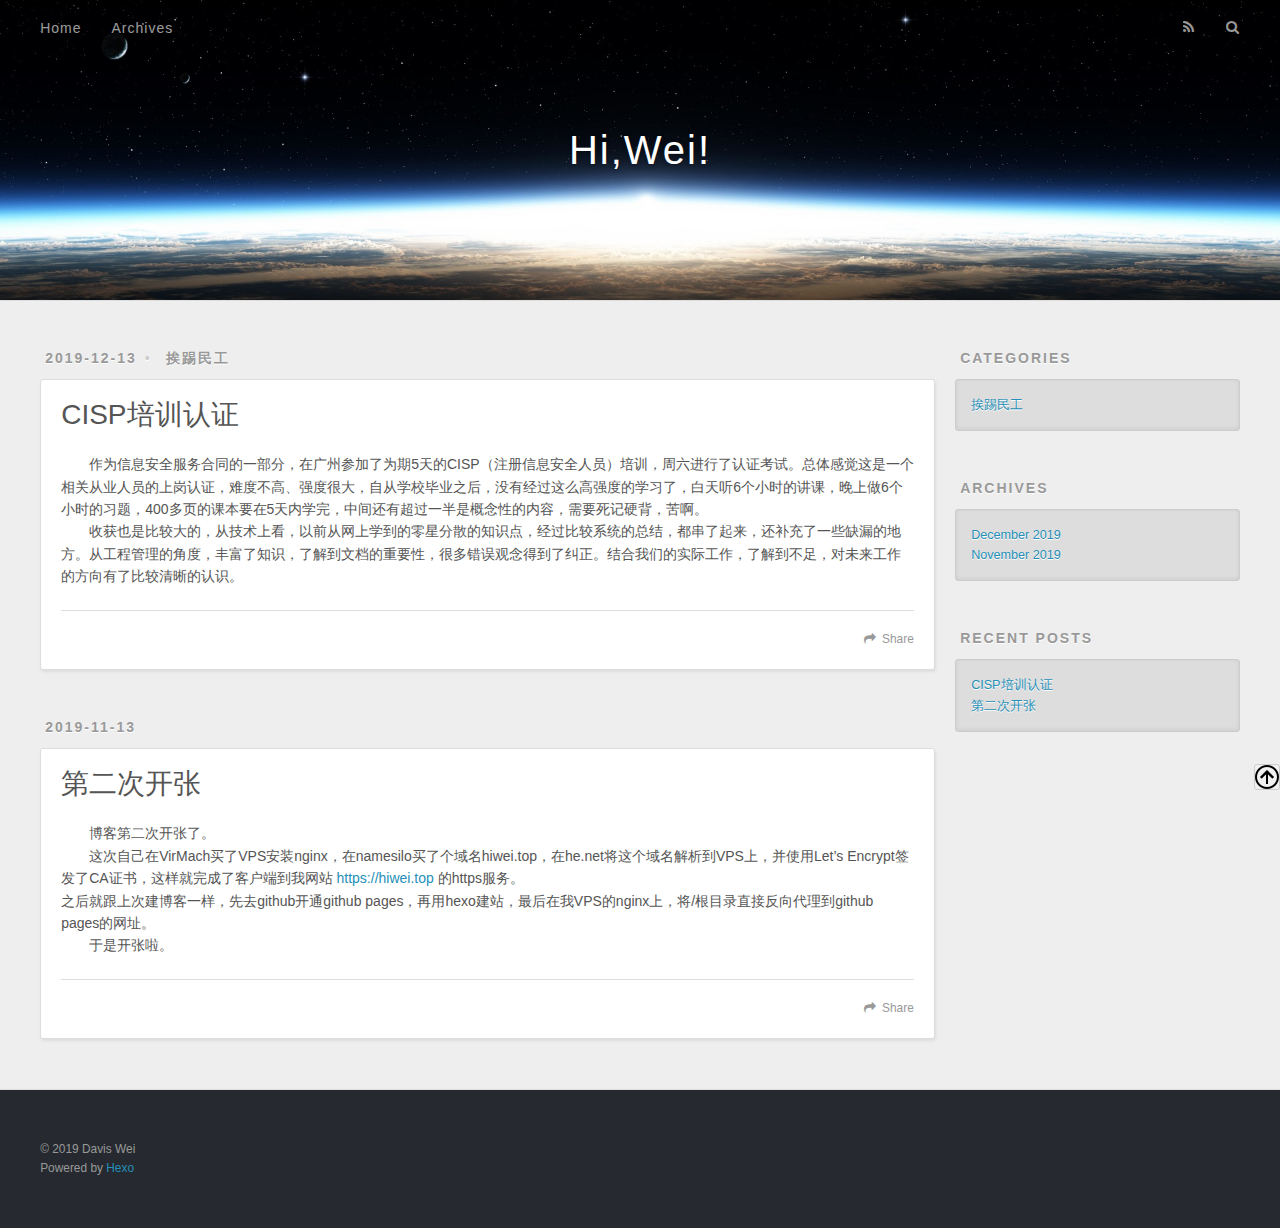
==== index.html @ c1fa9c4d "Site updated: 2019-12-13 15:19:20" ====
<!DOCTYPE html>
<html>
<head>
  <meta charset="utf-8">
  

  
  <title>Hi,Wei!</title>
  <meta name="viewport" content="width=device-width, initial-scale=1, maximum-scale=1">
  <meta property="og:type" content="website">
<meta property="og:title" content="Hi,Wei!">
<meta property="og:url" content="https:&#x2F;&#x2F;hiwei.top&#x2F;index.html">
<meta property="og:site_name" content="Hi,Wei!">
<meta property="og:locale" content="UTF-8">
<meta name="twitter:card" content="summary">
  
    <link rel="alternate" href="/atom.xml" title="Hi,Wei!" type="application/atom+xml">
  
  
    <link rel="icon" href="/favicon.png">
  
  
    <link href="//fonts.googleapis.com/css?family=Source+Code+Pro" rel="stylesheet" type="text/css">
  
  <link rel="stylesheet" href="/css/style.css">
</head>

<body>
  <div id="container">
    <div id="wrap">
      <header id="header">
  <div id="banner"></div>
  <div id="header-outer" class="outer">
    <div id="header-title" class="inner">
      <h1 id="logo-wrap">
        <a href="/" id="logo">Hi,Wei!</a>
      </h1>
      
    </div>
    <div id="header-inner" class="inner">
      <nav id="main-nav">
        <a id="main-nav-toggle" class="nav-icon"></a>
        
          <a class="main-nav-link" href="/">Home</a>
        
          <a class="main-nav-link" href="/archives">Archives</a>
        
      </nav>
      <nav id="sub-nav">
        
          <a id="nav-rss-link" class="nav-icon" href="/atom.xml" title="RSS Feed"></a>
        
        <a id="nav-search-btn" class="nav-icon" title="Search"></a>
      </nav>
      <div id="search-form-wrap">
        <form action="//google.com/search" method="get" accept-charset="UTF-8" class="search-form"><input type="search" name="q" class="search-form-input" placeholder="Search"><button type="submit" class="search-form-submit">&#xF002;</button><input type="hidden" name="sitesearch" value="https://hiwei.top"></form>
      </div>
    </div>
  </div>
</header>
      <div class="outer">
        <section id="main">
  
    <article id="post-CISP培训认证" class="article article-type-post" itemscope itemprop="blogPost">
  <div class="article-meta">
    <a href="/2019/12/13/CISP%E5%9F%B9%E8%AE%AD%E8%AE%A4%E8%AF%81/" class="article-date">
  <time datetime="2019-12-13T03:36:04.000Z" itemprop="datePublished">2019-12-13</time>
</a>
    
  <div class="article-category">
    <a class="article-category-link" href="/categories/%E6%8C%A8%E8%B8%A2%E6%B0%91%E5%B7%A5/">挨踢民工</a>
  </div>

  </div>
  <div class="article-inner">
    
    
      <header class="article-header">
        
  
    <h1 itemprop="name">
      <a class="article-title" href="/2019/12/13/CISP%E5%9F%B9%E8%AE%AD%E8%AE%A4%E8%AF%81/">CISP培训认证</a>
    </h1>
  

      </header>
    
    <div class="article-entry" itemprop="articleBody">
      
        <p>　　作为信息安全服务合同的一部分，在广州参加了为期5天的CISP（注册信息安全人员）培训，周六进行了认证考试。总体感觉这是一个相关从业人员的上岗认证，难度不高、强度很大，自从学校毕业之后，没有经过这么高强度的学习了，白天听6个小时的讲课，晚上做6个小时的习题，400多页的课本要在5天内学完，中间还有超过一半是概念性的内容，需要死记硬背，苦啊。<br>　　收获也是比较大的，从技术上看，以前从网上学到的零星分散的知识点，经过比较系统的总结，都串了起来，还补充了一些缺漏的地方。从工程管理的角度，丰富了知识，了解到文档的重要性，很多错误观念得到了纠正。结合我们的实际工作，了解到不足，对未来工作的方向有了比较清晰的认识。</p>

      
    </div>
    <footer class="article-footer">
      <a data-url="https://hiwei.top/2019/12/13/CISP%E5%9F%B9%E8%AE%AD%E8%AE%A4%E8%AF%81/" data-id="ck43tma3700011d3lcca471d3" class="article-share-link">Share</a>
      
      
    </footer>
  </div>
  
</article>


  
    <article id="post-第二次开张" class="article article-type-post" itemscope itemprop="blogPost">
  <div class="article-meta">
    <a href="/2019/11/13/%E7%AC%AC%E4%BA%8C%E6%AC%A1%E5%BC%80%E5%BC%A0/" class="article-date">
  <time datetime="2019-11-13T08:20:06.000Z" itemprop="datePublished">2019-11-13</time>
</a>
    
  </div>
  <div class="article-inner">
    
    
      <header class="article-header">
        
  
    <h1 itemprop="name">
      <a class="article-title" href="/2019/11/13/%E7%AC%AC%E4%BA%8C%E6%AC%A1%E5%BC%80%E5%BC%A0/">第二次开张</a>
    </h1>
  

      </header>
    
    <div class="article-entry" itemprop="articleBody">
      
        <p>　　博客第二次开张了。<br>　　这次自己在VirMach买了VPS安装nginx，在namesilo买了个域名hiwei.top，在he.net将这个域名解析到VPS上，并使用Let’s Encrypt签发了CA证书，这样就完成了客户端到我网站 <a href="https://hiwei.top">https://hiwei.top</a> 的https服务。<br>之后就跟上次建博客一样，先去github开通github pages，再用hexo建站，最后在我VPS的nginx上，将/根目录直接反向代理到github pages的网址。<br>　　于是开张啦。</p>

      
    </div>
    <footer class="article-footer">
      <a data-url="https://hiwei.top/2019/11/13/%E7%AC%AC%E4%BA%8C%E6%AC%A1%E5%BC%80%E5%BC%A0/" data-id="ck43tma2h00001d3ldq62enbi" class="article-share-link">Share</a>
      
      
    </footer>
  </div>
  
</article>


  


</section>
        
          <aside id="sidebar">
  
    
  <div class="widget-wrap">
    <h3 class="widget-title">Categories</h3>
    <div class="widget">
      <ul class="category-list"><li class="category-list-item"><a class="category-list-link" href="/categories/%E6%8C%A8%E8%B8%A2%E6%B0%91%E5%B7%A5/">挨踢民工</a></li></ul>
    </div>
  </div>


  
    

  
    
  
    
  <div class="widget-wrap">
    <h3 class="widget-title">Archives</h3>
    <div class="widget">
      <ul class="archive-list"><li class="archive-list-item"><a class="archive-list-link" href="/archives/2019/12/">December 2019</a></li><li class="archive-list-item"><a class="archive-list-link" href="/archives/2019/11/">November 2019</a></li></ul>
    </div>
  </div>


  
    
  <div class="widget-wrap">
    <h3 class="widget-title">Recent Posts</h3>
    <div class="widget">
      <ul>
        
          <li>
            <a href="/2019/12/13/CISP%E5%9F%B9%E8%AE%AD%E8%AE%A4%E8%AF%81/">CISP培训认证</a>
          </li>
        
          <li>
            <a href="/2019/11/13/%E7%AC%AC%E4%BA%8C%E6%AC%A1%E5%BC%80%E5%BC%A0/">第二次开张</a>
          </li>
        
      </ul>
    </div>
  </div>

  
</aside>
        
      </div>
      <footer id="footer">
  
  <div class="outer">
    <div id="footer-info" class="inner">
      &copy; 2019 Davis Wei<br>
      Powered by <a href="http://hexo.io/" target="_blank">Hexo</a>
    </div>
  </div>
  <div class="goBack" onclick="window.scrollTo('0','0')"></div>
</footer>

    </div>
    <nav id="mobile-nav">
  
    <a href="/" class="mobile-nav-link">Home</a>
  
    <a href="/archives" class="mobile-nav-link">Archives</a>
  
</nav>
    

<script src="//ajax.googleapis.com/ajax/libs/jquery/2.0.3/jquery.min.js"></script>


  <link rel="stylesheet" href="/fancybox/jquery.fancybox.css">
  <script src="/fancybox/jquery.fancybox.pack.js"></script>


<script src="/js/script.js"></script>



  </div>
</body>
</html>
---- css/style.css ----
body {
  width: 100%;
}
body:before,
body:after {
  content: "";
  display: table;
}
body:after {
  clear: both;
}
html,
body,
div,
span,
applet,
object,
iframe,
h1,
h2,
h3,
h4,
h5,
h6,
p,
blockquote,
pre,
a,
abbr,
acronym,
address,
big,
cite,
code,
del,
dfn,
em,
img,
ins,
kbd,
q,
s,
samp,
small,
strike,
strong,
sub,
sup,
tt,
var,
dl,
dt,
dd,
ol,
ul,
li,
fieldset,
form,
label,
legend,
table,
caption,
tbody,
tfoot,
thead,
tr,
th,
td {
  margin: 0;
  padding: 0;
  border: 0;
  outline: 0;
  font-weight: inherit;
  font-style: inherit;
  font-family: inherit;
  font-size: 100%;
  vertical-align: baseline;
}
body {
  line-height: 1;
  color: #000;
  background: #fff;
}
ol,
ul {
  list-style: none;
}
table {
  border-collapse: separate;
  border-spacing: 0;
  vertical-align: middle;
}
caption,
th,
td {
  text-align: left;
  font-weight: normal;
  vertical-align: middle;
}
a img {
  border: none;
}
input,
button {
  margin: 0;
  padding: 0;
}
input::-moz-focus-inner,
button::-moz-focus-inner {
  border: 0;
  padding: 0;
}
@font-face {
  font-family: FontAwesome;
  font-style: normal;
  font-weight: normal;
  src: url("fonts/fontawesome-webfont.eot?v=#4.0.3");
  src: url("fonts/fontawesome-webfont.eot?#iefix&v=#4.0.3") format("embedded-opentype"), url("fonts/fontawesome-webfont.woff?v=#4.0.3") format("woff"), url("fonts/fontawesome-webfont.ttf?v=#4.0.3") format("truetype"), url("fonts/fontawesome-webfont.svg#fontawesomeregular?v=#4.0.3") format("svg");
}
html,
body,
#container {
  height: 100%;
}
body {
  background: #eee;
  font: 14px -apple-system, BlinkMacSystemFont, "Segoe UI", "Roboto", "Oxygen", "Ubuntu", "Cantarell", "Fira Sans", "Droid Sans", "Helvetica Neue", sans-serif;
  -webkit-text-size-adjust: 100%;
}
.outer {
  max-width: 1220px;
  margin: 0 auto;
  padding: 0 20px;
}
.outer:before,
.outer:after {
  content: "";
  display: table;
}
.outer:after {
  clear: both;
}
.inner {
  display: inline;
  float: left;
  width: 98.33333333333333%;
  margin: 0 0.833333333333333%;
}
.left,
.alignleft {
  float: left;
}
.right,
.alignright {
  float: right;
}
.clear {
  clear: both;
}
#container {
  position: relative;
}
.mobile-nav-on {
  overflow: hidden;
}
#wrap {
  height: 100%;
  width: 100%;
  position: absolute;
  top: 0;
  left: 0;
  -webkit-transition: 0.2s ease-out;
  -moz-transition: 0.2s ease-out;
  -ms-transition: 0.2s ease-out;
  transition: 0.2s ease-out;
  z-index: 1;
  background: #eee;
}
.mobile-nav-on #wrap {
  left: 280px;
}
@media screen and (min-width: 768px) {
  #main {
    display: inline;
    float: left;
    width: 73.33333333333333%;
    margin: 0 0.833333333333333%;
  }
}
.article-date,
.article-category-link,
.archive-year,
.widget-title {
  text-decoration: none;
  text-transform: uppercase;
  letter-spacing: 2px;
  color: #999;
  margin-bottom: 1em;
  margin-left: 5px;
  line-height: 1em;
  text-shadow: 0 1px #fff;
  font-weight: bold;
}
.article-inner,
.archive-article-inner {
  background: #fff;
  -webkit-box-shadow: 1px 2px 3px #ddd;
  box-shadow: 1px 2px 3px #ddd;
  border: 1px solid #ddd;
  border-radius: 3px;
}
.article-entry h1,
.widget h1 {
  font-size: 2em;
}
.article-entry h2,
.widget h2 {
  font-size: 1.5em;
}
.article-entry h3,
.widget h3 {
  font-size: 1.3em;
}
.article-entry h4,
.widget h4 {
  font-size: 1.2em;
}
.article-entry h5,
.widget h5 {
  font-size: 1em;
}
.article-entry h6,
.widget h6 {
  font-size: 1em;
  color: #999;
}
.article-entry hr,
.widget hr {
  border: 1px dashed #ddd;
}
.article-entry strong,
.widget strong {
  font-weight: bold;
}
.article-entry em,
.widget em,
.article-entry cite,
.widget cite {
  font-style: italic;
}
.article-entry sup,
.widget sup,
.article-entry sub,
.widget sub {
  font-size: 0.75em;
  line-height: 0;
  position: relative;
  vertical-align: baseline;
}
.article-entry sup,
.widget sup {
  top: -0.5em;
}
.article-entry sub,
.widget sub {
  bottom: -0.2em;
}
.article-entry small,
.widget small {
  font-size: 0.85em;
}
.article-entry acronym,
.widget acronym,
.article-entry abbr,
.widget abbr {
  border-bottom: 1px dotted;
}
.article-entry ul,
.widget ul,
.article-entry ol,
.widget ol,
.article-entry dl,
.widget dl {
  margin: 0 20px;
  line-height: 1.6em;
}
.article-entry ul ul,
.widget ul ul,
.article-entry ol ul,
.widget ol ul,
.article-entry ul ol,
.widget ul ol,
.article-entry ol ol,
.widget ol ol {
  margin-top: 0;
  margin-bottom: 0;
}
.article-entry ul,
.widget ul {
  list-style: disc;
}
.article-entry ol,
.widget ol {
  list-style: decimal;
}
.article-entry dt,
.widget dt {
  font-weight: bold;
}
#header {
  height: 300px;
  position: relative;
  border-bottom: 1px solid #ddd;
}
#header:before,
#header:after {
  content: "";
  position: absolute;
  left: 0;
  right: 0;
  height: 40px;
}
#header:before {
  top: 0;
  background: -webkit-linear-gradient(rgba(0,0,0,0.2), transparent);
  background: -moz-linear-gradient(rgba(0,0,0,0.2), transparent);
  background: -ms-linear-gradient(rgba(0,0,0,0.2), transparent);
  background: linear-gradient(rgba(0,0,0,0.2), transparent);
}
#header:after {
  bottom: 0;
  background: -webkit-linear-gradient(transparent, rgba(0,0,0,0.2));
  background: -moz-linear-gradient(transparent, rgba(0,0,0,0.2));
  background: -ms-linear-gradient(transparent, rgba(0,0,0,0.2));
  background: linear-gradient(transparent, rgba(0,0,0,0.2));
}
#header-outer {
  height: 100%;
  position: relative;
}
#header-inner {
  position: relative;
  overflow: hidden;
}
#banner {
  position: absolute;
  top: 0;
  left: 0;
  width: 100%;
  height: 100%;
  background: url("images/banner.jpg") center #000;
  -webkit-background-size: cover;
  -moz-background-size: cover;
  background-size: cover;
  z-index: -1;
}
#header-title {
  text-align: center;
  height: 40px;
  position: absolute;
  top: 50%;
  left: 0;
  margin-top: -20px;
}
#logo,
#subtitle {
  text-decoration: none;
  color: #fff;
  font-weight: 300;
  text-shadow: 0 1px 4px rgba(0,0,0,0.3);
}
#logo {
  font-size: 40px;
  line-height: 40px;
  letter-spacing: 2px;
}
#subtitle {
  font-size: 16px;
  line-height: 16px;
  letter-spacing: 1px;
}
#subtitle-wrap {
  margin-top: 16px;
}
#main-nav {
  float: left;
  margin-left: -15px;
}
.nav-icon,
.main-nav-link {
  float: left;
  color: #fff;
  opacity: 0.6;
  text-decoration: none;
  text-shadow: 0 1px rgba(0,0,0,0.2);
  -webkit-transition: opacity 0.2s;
  -moz-transition: opacity 0.2s;
  -ms-transition: opacity 0.2s;
  transition: opacity 0.2s;
  display: block;
  padding: 20px 15px;
}
.nav-icon:hover,
.main-nav-link:hover {
  opacity: 1;
}
.nav-icon {
  font-family: FontAwesome;
  text-align: center;
  font-size: 14px;
  width: 14px;
  height: 14px;
  padding: 20px 15px;
  position: relative;
  cursor: pointer;
}
.main-nav-link {
  font-weight: 300;
  letter-spacing: 1px;
}
@media screen and (max-width: 479px) {
  .main-nav-link {
    display: none;
  }
}
#main-nav-toggle {
  display: none;
}
#main-nav-toggle:before {
  content: "\f0c9";
}
@media screen and (max-width: 479px) {
  #main-nav-toggle {
    display: block;
  }
}
#sub-nav {
  float: right;
  margin-right: -15px;
}
#nav-rss-link:before {
  content: "\f09e";
}
#nav-search-btn:before {
  content: "\f002";
}
#search-form-wrap {
  position: absolute;
  top: 15px;
  width: 150px;
  height: 30px;
  right: -150px;
  opacity: 0;
  -webkit-transition: 0.2s ease-out;
  -moz-transition: 0.2s ease-out;
  -ms-transition: 0.2s ease-out;
  transition: 0.2s ease-out;
}
#search-form-wrap.on {
  opacity: 1;
  right: 0;
}
@media screen and (max-width: 479px) {
  #search-form-wrap {
    width: 100%;
    right: -100%;
  }
}
.search-form {
  position: absolute;
  top: 0;
  left: 0;
  right: 0;
  background: #fff;
  padding: 5px 15px;
  border-radius: 15px;
  -webkit-box-shadow: 0 0 10px rgba(0,0,0,0.3);
  box-shadow: 0 0 10px rgba(0,0,0,0.3);
}
.search-form-input {
  border: none;
  background: none;
  color: #555;
  width: 100%;
  font: 13px -apple-system, BlinkMacSystemFont, "Segoe UI", "Roboto", "Oxygen", "Ubuntu", "Cantarell", "Fira Sans", "Droid Sans", "Helvetica Neue", sans-serif;
  outline: none;
}
.search-form-input::-webkit-search-results-decoration,
.search-form-input::-webkit-search-cancel-button {
  -webkit-appearance: none;
}
.search-form-submit {
  position: absolute;
  top: 50%;
  right: 10px;
  margin-top: -7px;
  font: 13px FontAwesome;
  border: none;
  background: none;
  color: #bbb;
  cursor: pointer;
}
.search-form-submit:hover,
.search-form-submit:focus {
  color: #777;
}
.article {
  margin: 50px 0;
}
.article-inner {
  overflow: hidden;
}
.article-meta:before,
.article-meta:after {
  content: "";
  display: table;
}
.article-meta:after {
  clear: both;
}
.article-date {
  float: left;
}
.article-category {
  float: left;
  line-height: 1em;
  color: #ccc;
  text-shadow: 0 1px #fff;
  margin-left: 8px;
}
.article-category:before {
  content: "\2022";
}
.article-category-link {
  margin: 0 12px 1em;
}
.article-header {
  padding: 20px 20px 0;
}
.article-title {
  text-decoration: none;
  font-size: 2em;
  color: #555;
  line-height: 1.1em;
  -webkit-transition: color 0.2s;
  -moz-transition: color 0.2s;
  -ms-transition: color 0.2s;
  transition: color 0.2s;
}
a.article-title:hover {
  color: #258fb8;
}
.article-entry {
  color: #555;
  padding: 0 20px;
}
.article-entry:before,
.article-entry:after {
  content: "";
  display: table;
}
.article-entry:after {
  clear: both;
}
.article-entry p,
.article-entry table {
  line-height: 1.6em;
  margin: 1.6em 0;
  text-indent: 0em; /*首行缩进*/
  word-wrap: break-word;
}
.article-entry h1,
.article-entry h2,
.article-entry h3,
.article-entry h4,
.article-entry h5,
.article-entry h6 {
  line-height: 1.1em;
  margin: 1.1em 0;
}
.article-entry a {
  color: #258fb8;
  text-decoration: none;
}
.article-entry a:hover {
  text-decoration: underline;
}
.article-entry ul,
.article-entry ol,
.article-entry dl {
  margin-top: 1.6em;
  margin-bottom: 1.6em;
}
.article-entry img,
.article-entry video {
  max-width: 100%;
  height: auto;
  display: block;
  margin: auto;
}
.article-entry iframe {
  border: none;
}
.article-entry table {
  width: 100%;
  border-collapse: collapse;
  border-spacing: 0;
}
.article-entry th {
  font-weight: bold;
  border-bottom: 3px solid #ddd;
  padding-bottom: 0.5em;
}
.article-entry td {
  border-bottom: 1px solid #ddd;
  padding: 10px 0;
}
.article-entry blockquote {
  font-family: Georgia, "Times New Roman", serif;
  font-size: 1.4em;
  margin: 1.6em 20px;
  text-align: center;
}
.article-entry blockquote footer {
  font-size: 14px;
  margin: 1.6em 0;
  font-family: -apple-system, BlinkMacSystemFont, "Segoe UI", "Roboto", "Oxygen", "Ubuntu", "Cantarell", "Fira Sans", "Droid Sans", "Helvetica Neue", sans-serif;
}
.article-entry blockquote footer cite:before {
  content: "—";
  padding: 0 0.5em;
}
.article-entry .pullquote {
  text-align: left;
  width: 45%;
  margin: 0;
}
.article-entry .pullquote.left {
  margin-left: 0.5em;
  margin-right: 1em;
}
.article-entry .pullquote.right {
  margin-right: 0.5em;
  margin-left: 1em;
}
.article-entry .caption {
  color: #999;
  display: block;
  font-size: 0.9em;
  margin-top: 0.5em;
  position: relative;
  text-align: center;
}
.article-entry .video-container {
  position: relative;
  padding-top: 56.25%;
  height: 0;
  overflow: hidden;
}
.article-entry .video-container iframe,
.article-entry .video-container object,
.article-entry .video-container embed {
  position: absolute;
  top: 0;
  left: 0;
  width: 100%;
  height: 100%;
  margin-top: 0;
}
.article-more-link a {
  display: inline-block;
  line-height: 1em;
  padding: 6px 15px;
  border-radius: 15px;
  background: #eee;
  color: #999;
  text-shadow: 0 1px #fff;
  text-decoration: none;
}
.article-more-link a:hover {
  background: #258fb8;
  color: #fff;
  text-decoration: none;
  text-shadow: 0 1px #1e7293;
}
.article-footer {
  font-size: 0.85em;
  line-height: 1.6em;
  border-top: 1px solid #ddd;
  padding-top: 1.6em;
  margin: 0 20px 20px;
}
.article-footer:before,
.article-footer:after {
  content: "";
  display: table;
}
.article-footer:after {
  clear: both;
}
.article-footer a {
  color: #999;
  text-decoration: none;
}
.article-footer a:hover {
  color: #555;
}
.article-tag-list-item {
  float: left;
  margin-right: 10px;
}
.article-tag-list-link:before {
  content: "#";
}
.article-comment-link {
  float: right;
}
.article-comment-link:before {
  content: "\f075";
  font-family: FontAwesome;
  padding-right: 8px;
}
.article-share-link {
  cursor: pointer;
  float: right;
  margin-left: 20px;
}
.article-share-link:before {
  content: "\f064";
  font-family: FontAwesome;
  padding-right: 6px;
}
#article-nav {
  position: relative;
}
#article-nav:before,
#article-nav:after {
  content: "";
  display: table;
}
#article-nav:after {
  clear: both;
}
@media screen and (min-width: 768px) {
  #article-nav {
    margin: 50px 0;
  }
  #article-nav:before {
    width: 8px;
    height: 8px;
    position: absolute;
    top: 50%;
    left: 50%;
    margin-top: -4px;
    margin-left: -4px;
    content: "";
    border-radius: 50%;
    background: #ddd;
    -webkit-box-shadow: 0 1px 2px #fff;
    box-shadow: 0 1px 2px #fff;
  }
}
.article-nav-link-wrap {
  text-decoration: none;
  text-shadow: 0 1px #fff;
  color: #999;
  -webkit-box-sizing: border-box;
  -moz-box-sizing: border-box;
  box-sizing: border-box;
  margin-top: 50px;
  text-align: center;
  display: block;
}
.article-nav-link-wrap:hover {
  color: #555;
}
@media screen and (min-width: 768px) {
  .article-nav-link-wrap {
    width: 50%;
    margin-top: 0;
  }
}
@media screen and (min-width: 768px) {
  #article-nav-newer {
    float: left;
    text-align: right;
    padding-right: 20px;
  }
}
@media screen and (min-width: 768px) {
  #article-nav-older {
    float: right;
    text-align: left;
    padding-left: 20px;
  }
}
.article-nav-caption {
  text-transform: uppercase;
  letter-spacing: 2px;
  color: #ddd;
  line-height: 1em;
  font-weight: bold;
}
#article-nav-newer .article-nav-caption {
  margin-right: -2px;
}
.article-nav-title {
  font-size: 0.85em;
  line-height: 1.6em;
  margin-top: 0.5em;
}
.article-share-box {
  position: absolute;
  display: none;
  background: #fff;
  -webkit-box-shadow: 1px 2px 10px rgba(0,0,0,0.2);
  box-shadow: 1px 2px 10px rgba(0,0,0,0.2);
  border-radius: 3px;
  margin-left: -145px;
  overflow: hidden;
  z-index: 1;
}
.article-share-box.on {
  display: block;
}
.article-share-input {
  width: 100%;
  background: none;
  -webkit-box-sizing: border-box;
  -moz-box-sizing: border-box;
  box-sizing: border-box;
  font: 14px -apple-system, BlinkMacSystemFont, "Segoe UI", "Roboto", "Oxygen", "Ubuntu", "Cantarell", "Fira Sans", "Droid Sans", "Helvetica Neue", sans-serif;
  padding: 0 15px;
  color: #555;
  outline: none;
  border: 1px solid #ddd;
  border-radius: 3px 3px 0 0;
  height: 36px;
  line-height: 36px;
}
.article-share-links {
  background: #eee;
}
.article-share-links:before,
.article-share-links:after {
  content: "";
  display: table;
}
.article-share-links:after {
  clear: both;
}
.article-share-twitter,
.article-share-facebook,
.article-share-pinterest,
.article-share-google {
  width: 50px;
  height: 36px;
  display: block;
  float: left;
  position: relative;
  color: #999;
  text-shadow: 0 1px #fff;
}
.article-share-twitter:before,
.article-share-facebook:before,
.article-share-pinterest:before,
.article-share-google:before {
  font-size: 20px;
  font-family: FontAwesome;
  width: 20px;
  height: 20px;
  position: absolute;
  top: 50%;
  left: 50%;
  margin-top: -10px;
  margin-left: -10px;
  text-align: center;
}
.article-share-twitter:hover,
.article-share-facebook:hover,
.article-share-pinterest:hover,
.article-share-google:hover {
  color: #fff;
}
.article-share-twitter:before {
  content: "\f099";
}
.article-share-twitter:hover {
  background: #00aced;
  text-shadow: 0 1px #008abe;
}
.article-share-facebook:before {
  content: "\f09a";
}
.article-share-facebook:hover {
  background: #3b5998;
  text-shadow: 0 1px #2f477a;
}
.article-share-pinterest:before {
  content: "\f0d2";
}
.article-share-pinterest:hover {
  background: #cb2027;
  text-shadow: 0 1px #a21a1f;
}
.article-share-google:before {
  content: "\f0d5";
}
.article-share-google:hover {
  background: #dd4b39;
  text-shadow: 0 1px #be3221;
}
.article-gallery {
  background: #000;
  position: relative;
}
.article-gallery-photos {
  position: relative;
  overflow: hidden;
}
.article-gallery-img {
  display: none;
  max-width: 100%;
}
.article-gallery-img:first-child {
  display: block;
}
.article-gallery-img.loaded {
  position: absolute;
  display: block;
}
.article-gallery-img img {
  display: block;
  max-width: 100%;
  margin: 0 auto;
}
#comments {
  background: #fff;
  -webkit-box-shadow: 1px 2px 3px #ddd;
  box-shadow: 1px 2px 3px #ddd;
  padding: 20px;
  border: 1px solid #ddd;
  border-radius: 3px;
  margin: 50px 0;
}
#comments a {
  color: #258fb8;
}
.archives-wrap {
  margin: 50px 0;
}
.archives:before,
.archives:after {
  content: "";
  display: table;
}
.archives:after {
  clear: both;
}
.archive-year-wrap {
  margin-bottom: 1em;
}
.archives {
  -webkit-column-gap: 10px;
  -moz-column-gap: 10px;
  column-gap: 10px;
}
@media screen and (min-width: 480px) and (max-width: 767px) {
  .archives {
    -webkit-column-count: 2;
    -moz-column-count: 2;
    column-count: 2;
  }
}
@media screen and (min-width: 768px) {
  .archives {
    -webkit-column-count: 3;
    -moz-column-count: 3;
    column-count: 3;
  }
}
.archive-article {
  -webkit-column-break-inside: avoid;
  page-break-inside: avoid;
  overflow: hidden;
  break-inside: avoid-column;
}
.archive-article-inner {
  padding: 10px;
  margin-bottom: 15px;
}
.archive-article-title {
  text-decoration: none;
  font-weight: bold;
  color: #555;
  -webkit-transition: color 0.2s;
  -moz-transition: color 0.2s;
  -ms-transition: color 0.2s;
  transition: color 0.2s;
  line-height: 1.6em;
}
.archive-article-title:hover {
  color: #258fb8;
}
.archive-article-footer {
  margin-top: 1em;
}
.archive-article-date {
  color: #999;
  text-decoration: none;
  font-size: 0.85em;
  line-height: 1em;
  margin-bottom: 0.5em;
  display: block;
}
#page-nav {
  margin: 50px auto;
  background: #fff;
  -webkit-box-shadow: 1px 2px 3px #ddd;
  box-shadow: 1px 2px 3px #ddd;
  border: 1px solid #ddd;
  border-radius: 3px;
  text-align: center;
  color: #999;
  overflow: hidden;
}
#page-nav:before,
#page-nav:after {
  content: "";
  display: table;
}
#page-nav:after {
  clear: both;
}
#page-nav a,
#page-nav span {
  padding: 10px 20px;
  line-height: 1;
  height: 2ex;
}
#page-nav a {
  color: #999;
  text-decoration: none;
}
#page-nav a:hover {
  background: #999;
  color: #fff;
}
#page-nav .prev {
  float: left;
}
#page-nav .next {
  float: right;
}
#page-nav .page-number {
  display: inline-block;
}
@media screen and (max-width: 479px) {
  #page-nav .page-number {
    display: none;
  }
}
#page-nav .current {
  color: #555;
  font-weight: bold;
}
#page-nav .space {
  color: #ddd;
}
#footer {
  background: #262a30;
  padding: 50px 0;
  border-top: 1px solid #ddd;
  color: #999;
}
#footer a {
  color: #258fb8;
  text-decoration: none;
}
#footer a:hover {
  text-decoration: underline;
}
#footer-info {
  line-height: 1.6em;
  font-size: 0.85em;
}
#footer .goBack {
  width: 24px;
  height: 24px;
  text-align: center;
  background: #f1f1f1 url("images/scrollUp.png") no-repeat 0 0;
  position: fixed;
  bottom: 110px;
  cursor: pointer;
  border: 1px solid #cdcdcd;
  border-radius: 3px;
  right: 0;
}
.article-entry pre,
.article-entry .highlight {
  background: #2d2d2d;
  margin: 0 -20px;
  padding: 15px 20px;
  border-style: solid;
  border-color: #ddd;
  border-width: 1px 0;
  overflow: auto;
  color: #ccc;
  line-height: 22.400000000000002px;
}
.article-entry .highlight .gutter pre,
.article-entry .gist .gist-file .gist-data .line-numbers {
  color: #666;
  font-size: 0.85em;
}
.article-entry pre,
.article-entry code {
  font-family: "Source Code Pro", Consolas, Monaco, Menlo, Consolas, monospace;
}
.article-entry code {
  background: #eee;
  text-shadow: 0 1px #fff;
  padding: 0 0.3em;
}
.article-entry pre code {
  background: none;
  text-shadow: none;
  padding: 0;
}
.article-entry .highlight pre {
  border: none;
  margin: 0;
  padding: 0;
}
.article-entry .highlight table {
  margin: 0;
  width: auto;
}
.article-entry .highlight td {
  border: none;
  padding: 0;
}
.article-entry .highlight figcaption {
  font-size: 0.85em;
  color: #999;
  line-height: 1em;
  margin-bottom: 1em;
}
.article-entry .highlight figcaption:before,
.article-entry .highlight figcaption:after {
  content: "";
  display: table;
}
.article-entry .highlight figcaption:after {
  clear: both;
}
.article-entry .highlight figcaption a {
  float: right;
}
.article-entry .highlight .gutter pre {
  text-align: right;
  padding-right: 20px;
}
.article-entry .highlight .line {
  height: 22.400000000000002px;
}
.article-entry .highlight .line.marked {
  background: #515151;
}
.article-entry .gist {
  margin: 0 -20px;
  border-style: solid;
  border-color: #ddd;
  border-width: 1px 0;
  background: #2d2d2d;
  padding: 15px 20px 15px 0;
}
.article-entry .gist .gist-file {
  border: none;
  font-family: "Source Code Pro", Consolas, Monaco, Menlo, Consolas, monospace;
  margin: 0;
}
.article-entry .gist .gist-file .gist-data {
  background: none;
  border: none;
}
.article-entry .gist .gist-file .gist-data .line-numbers {
  background: none;
  border: none;
  padding: 0 20px 0 0;
}
.article-entry .gist .gist-file .gist-data .line-data {
  padding: 0 !important;
}
.article-entry .gist .gist-file .highlight {
  margin: 0;
  padding: 0;
  border: none;
}
.article-entry .gist .gist-file .gist-meta {
  background: #2d2d2d;
  color: #999;
  font: 0.85em -apple-system, BlinkMacSystemFont, "Segoe UI", "Roboto", "Oxygen", "Ubuntu", "Cantarell", "Fira Sans", "Droid Sans", "Helvetica Neue", sans-serif;
  text-shadow: 0 0;
  padding: 0;
  margin-top: 1em;
  margin-left: 20px;
}
.article-entry .gist .gist-file .gist-meta a {
  color: #258fb8;
  font-weight: normal;
}
.article-entry .gist .gist-file .gist-meta a:hover {
  text-decoration: underline;
}
pre .comment,
pre .title {
  color: #999;
}
pre .variable,
pre .attribute,
pre .tag,
pre .regexp,
pre .ruby .constant,
pre .xml .tag .title,
pre .xml .pi,
pre .xml .doctype,
pre .html .doctype,
pre .css .id,
pre .css .class,
pre .css .pseudo {
  color: #f2777a;
}
pre .number,
pre .preprocessor,
pre .built_in,
pre .literal,
pre .params,
pre .constant {
  color: #f99157;
}
pre .class,
pre .ruby .class .title,
pre .css .rules .attribute {
  color: #9c9;
}
pre .string,
pre .value,
pre .inheritance,
pre .header,
pre .ruby .symbol,
pre .xml .cdata {
  color: #9c9;
}
pre .css .hexcolor {
  color: #6cc;
}
pre .function,
pre .python .decorator,
pre .python .title,
pre .ruby .function .title,
pre .ruby .title .keyword,
pre .perl .sub,
pre .javascript .title,
pre .coffeescript .title {
  color: #69c;
}
pre .keyword,
pre .javascript .function {
  color: #c9c;
}
@media screen and (max-width: 479px) {
  #mobile-nav {
    position: absolute;
    top: 0;
    left: 0;
    width: 280px;
    height: 100%;
    background: #191919;
    border-right: 1px solid #fff;
  }
}
@media screen and (max-width: 479px) {
  .mobile-nav-link {
    display: block;
    color: #999;
    text-decoration: none;
    padding: 15px 20px;
    font-weight: bold;
  }
  .mobile-nav-link:hover {
    color: #fff;
  }
}
@media screen and (min-width: 768px) {
  #sidebar {
    display: inline;
    float: left;
    width: 23.333333333333332%;
    margin: 0 0.833333333333333%;
  }
}
.widget-wrap {
  margin: 50px 0;
}
.widget {
  color: #777;
  text-shadow: 0 1px #fff;
  background: #ddd;
  -webkit-box-shadow: 0 -1px 4px #ccc inset;
  box-shadow: 0 -1px 4px #ccc inset;
  border: 1px solid #ccc;
  padding: 15px;
  border-radius: 3px;
}
.widget a {
  color: #258fb8;
  text-decoration: none;
}
.widget a:hover {
  text-decoration: underline;
}
.widget ul ul,
.widget ol ul,
.widget dl ul,
.widget ul ol,
.widget ol ol,
.widget dl ol,
.widget ul dl,
.widget ol dl,
.widget dl dl {
  margin-left: 15px;
  list-style: disc;
}
.widget {
  line-height: 1.6em;
  word-wrap: break-word;
  font-size: 0.9em;
}
.widget ul,
.widget ol {
  list-style: none;
  margin: 0;
}
.widget ul ul,
.widget ol ul,
.widget ul ol,
.widget ol ol {
  margin: 0 20px;
}
.widget ul ul,
.widget ol ul {
  list-style: disc;
}
.widget ul ol,
.widget ol ol {
  list-style: decimal;
}
.category-list-count,
.tag-list-count,
.archive-list-count {
  padding-left: 5px;
  color: #999;
  font-size: 0.85em;
}
.category-list-count:before,
.tag-list-count:before,
.archive-list-count:before {
  content: "(";
}
.category-list-count:after,
.tag-list-count:after,
.archive-list-count:after {
  content: ")";
}
.tagcloud a {
  margin-right: 5px;
  display: inline-block;
}
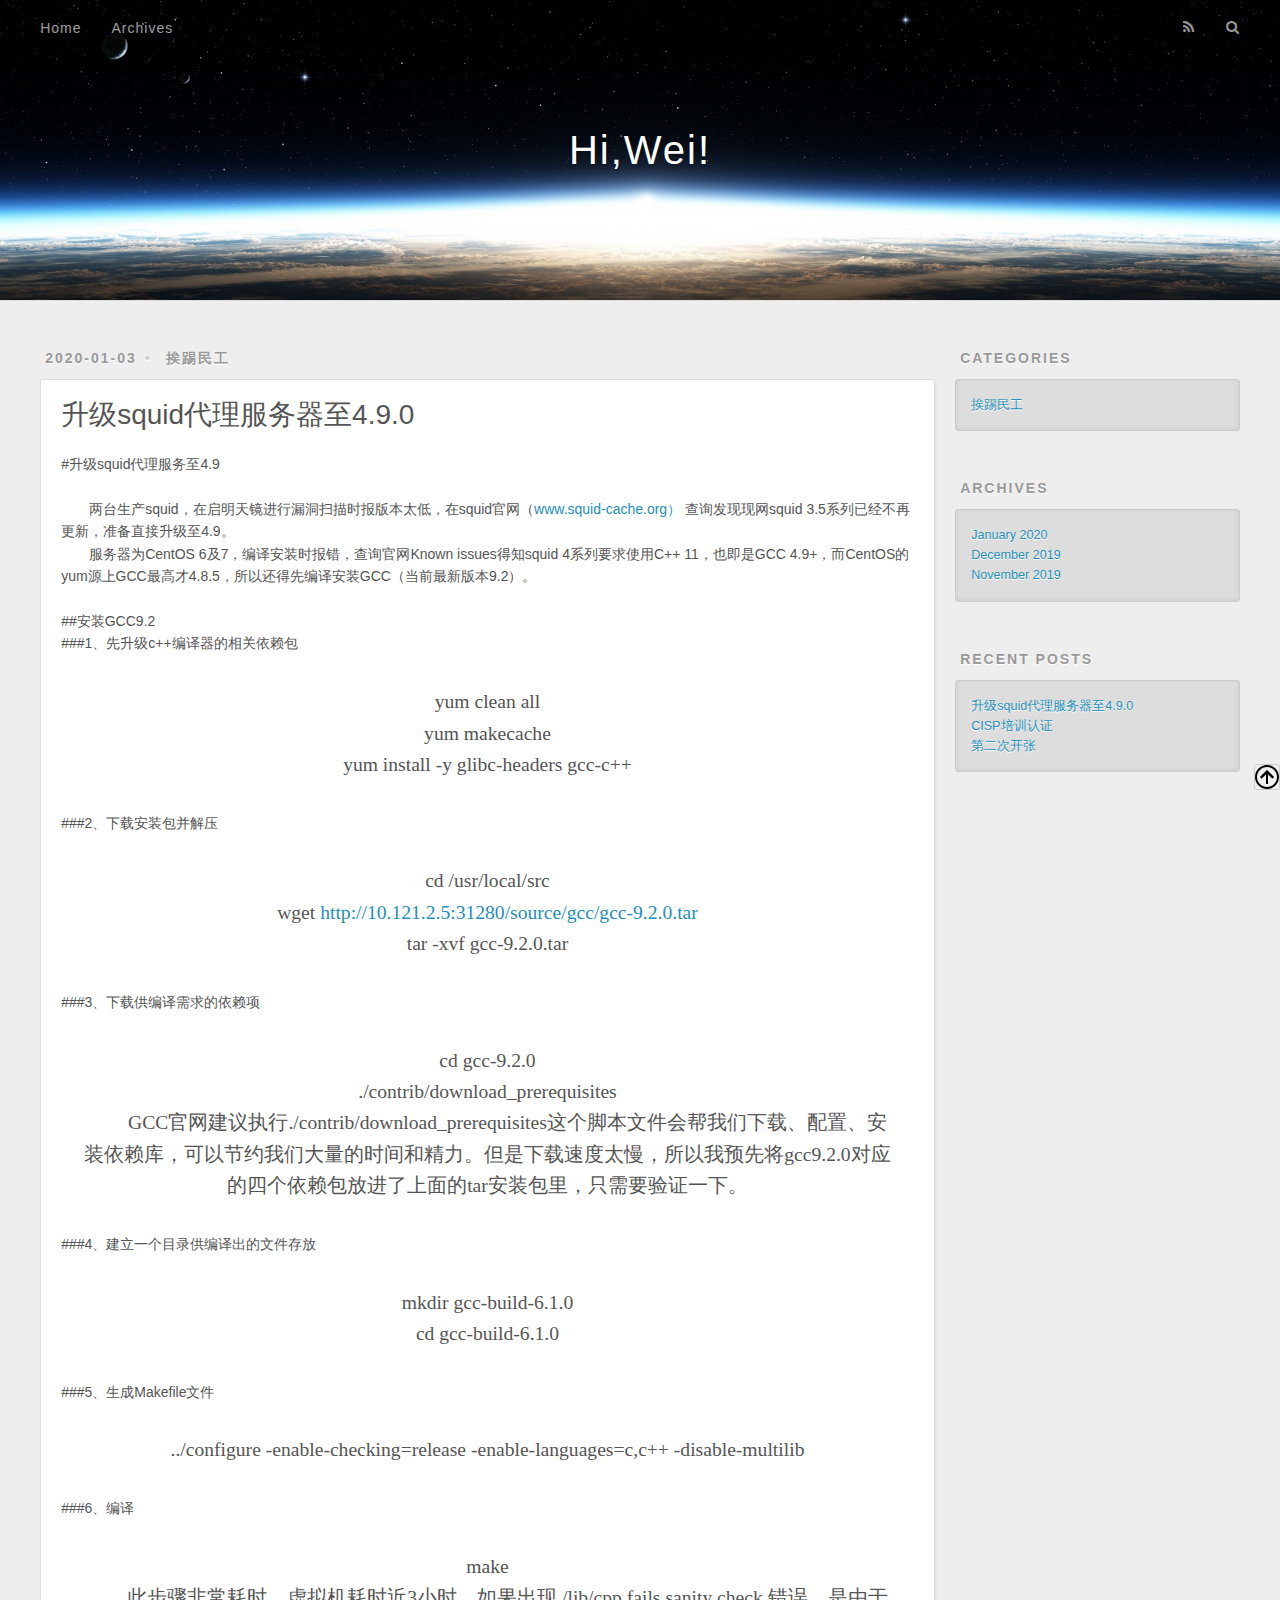
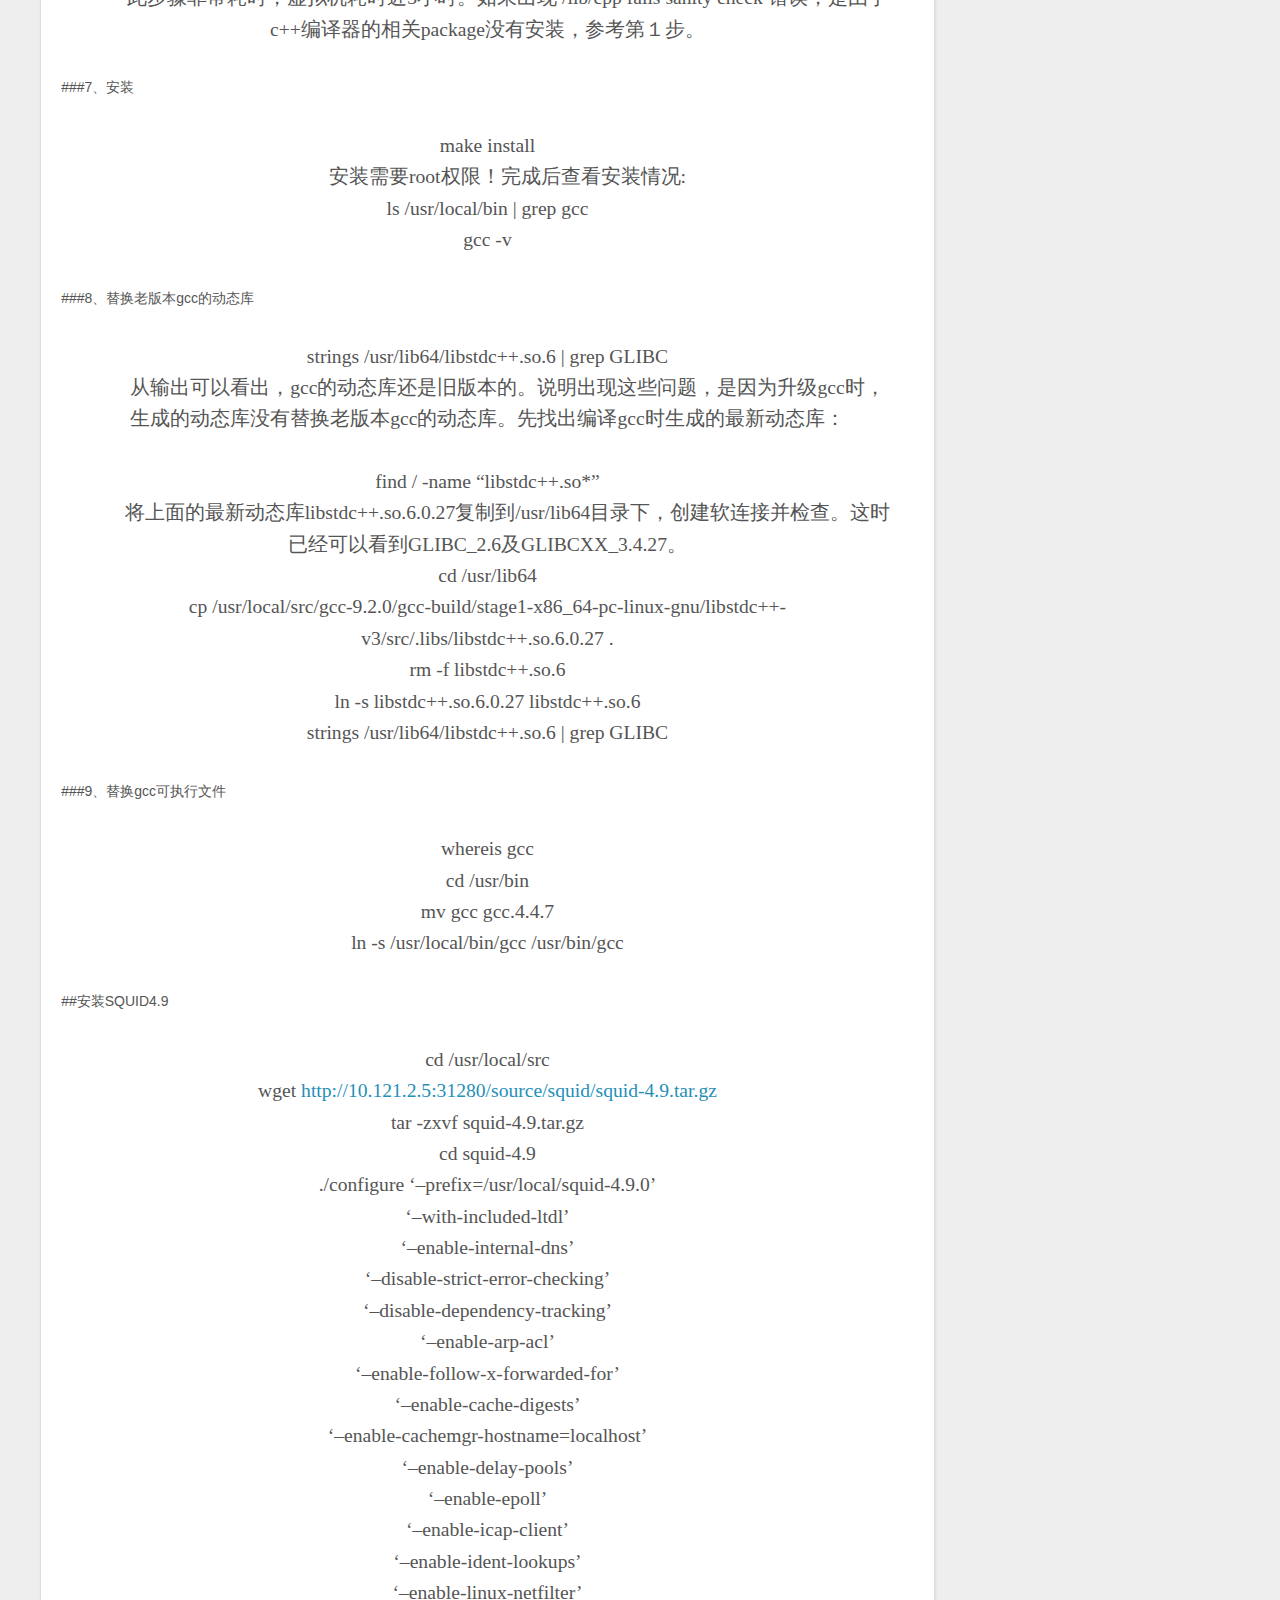
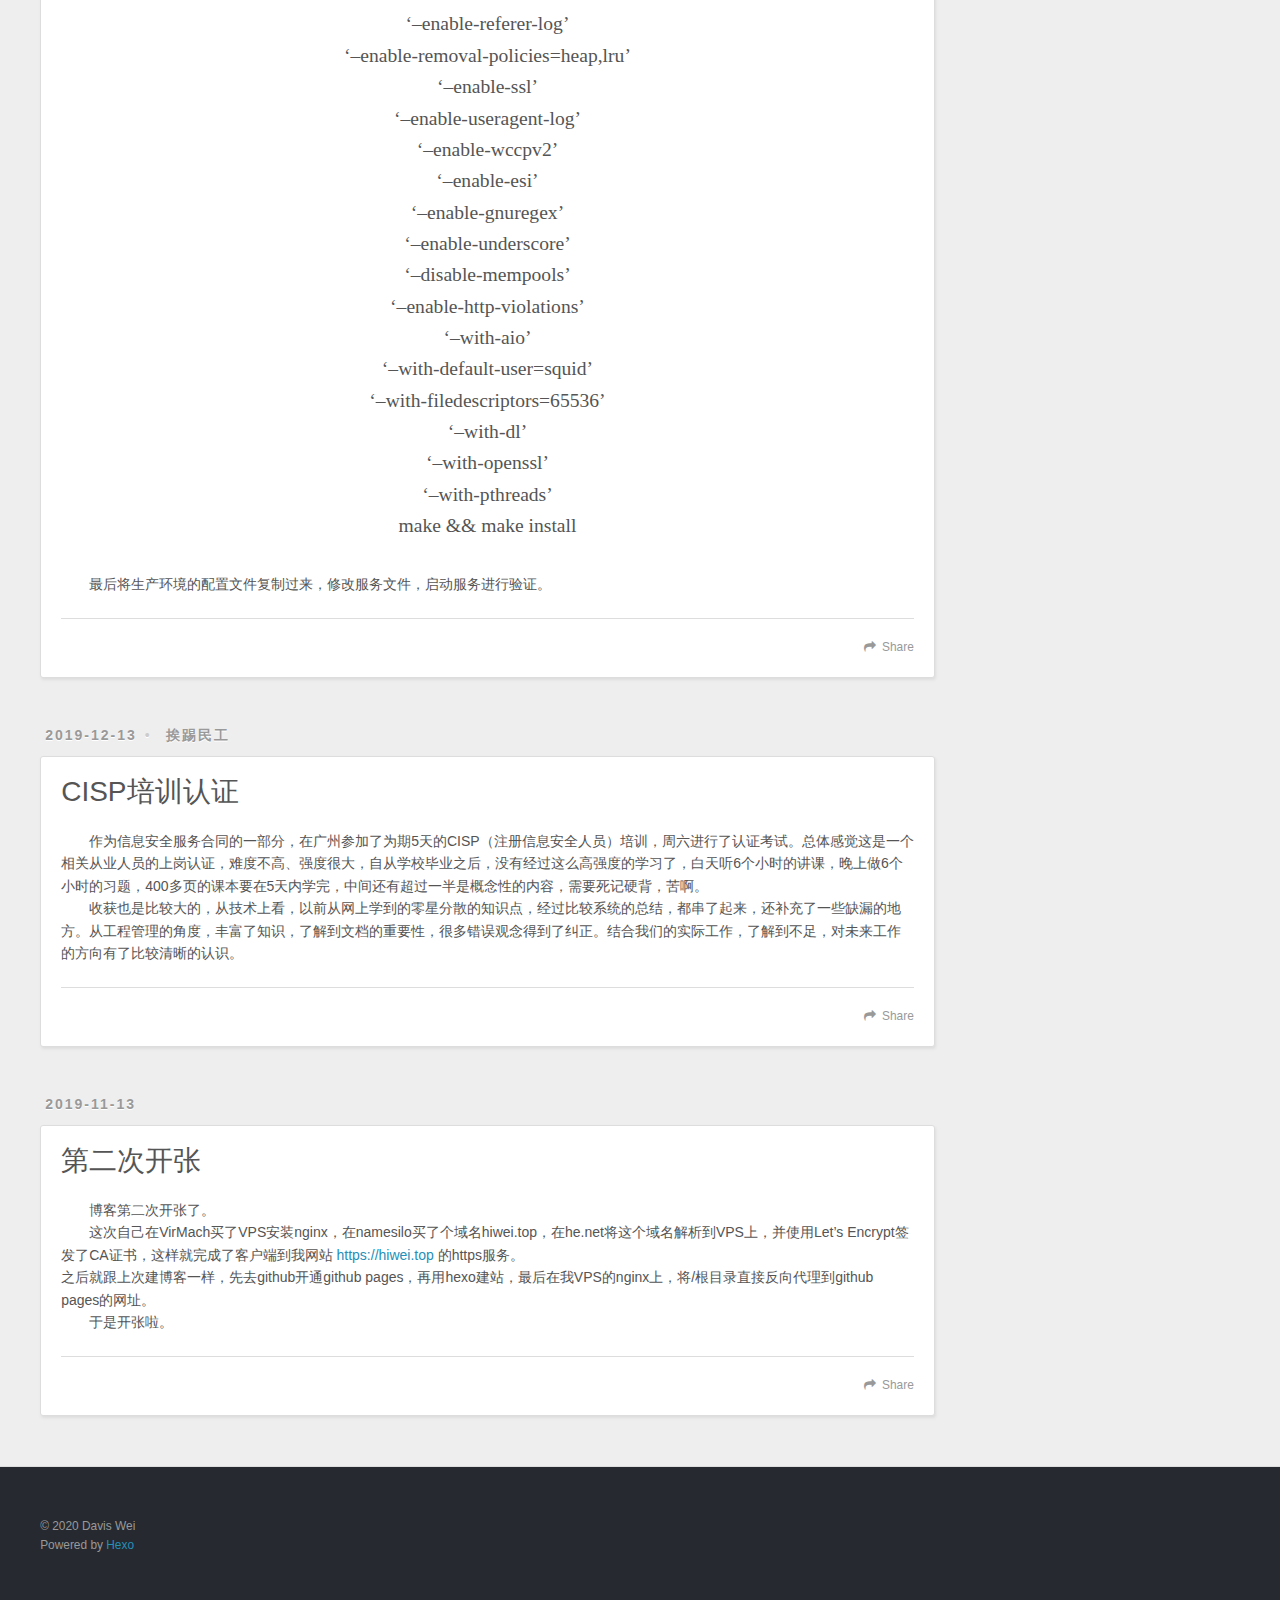
==== commit 9d8fadde: "Site updated: 2020-01-03 14:14:38" ====
--- a/index.html
+++ b/index.html
@@ -61,6 +61,92 @@
       <div class="outer">
         <section id="main">
   
+    <article id="post-升级squid代理服务器至4-9-0" class="article article-type-post" itemscope itemprop="blogPost">
+  <div class="article-meta">
+    <a href="/2020/01/03/%E5%8D%87%E7%BA%A7squid%E4%BB%A3%E7%90%86%E6%9C%8D%E5%8A%A1%E5%99%A8%E8%87%B34-9-0/" class="article-date">
+  <time datetime="2020-01-03T03:35:55.000Z" itemprop="datePublished">2020-01-03</time>
+</a>
+    
+  <div class="article-category">
+    <a class="article-category-link" href="/categories/%E6%8C%A8%E8%B8%A2%E6%B0%91%E5%B7%A5/">挨踢民工</a>
+  </div>
+
+  </div>
+  <div class="article-inner">
+    
+    
+      <header class="article-header">
+        
+  
+    <h1 itemprop="name">
+      <a class="article-title" href="/2020/01/03/%E5%8D%87%E7%BA%A7squid%E4%BB%A3%E7%90%86%E6%9C%8D%E5%8A%A1%E5%99%A8%E8%87%B34-9-0/">升级squid代理服务器至4.9.0</a>
+    </h1>
+  
+
+      </header>
+    
+    <div class="article-entry" itemprop="articleBody">
+      
+        <p>#升级squid代理服务至4.9</p>
+<p>　　两台生产squid，在启明天镜进行漏洞扫描时报版本太低，在squid官网（<a href="http://www.squid-cache.org）" target="_blank" rel="noopener">www.squid-cache.org）</a> 查询发现现网squid 3.5系列已经不再更新，准备直接升级至4.9。<br>　　服务器为CentOS 6及7，编译安装时报错，查询官网Known issues得知squid 4系列要求使用C++ 11，也即是GCC 4.9+，而CentOS的yum源上GCC最高才4.8.5，所以还得先编译安装GCC（当前最新版本9.2）。</p>
+<p>##安装GCC9.2<br>###1、先升级c++编译器的相关依赖包</p>
+<blockquote>
+<p>yum clean all<br> yum makecache<br> yum install -y glibc-headers gcc-c++</p>
+</blockquote>
+<p>###2、下载安装包并解压</p>
+<blockquote>
+<p>cd /usr/local/src<br> wget <a href="http://10.121.2.5:31280/source/gcc/gcc-9.2.0.tar" target="_blank" rel="noopener">http://10.121.2.5:31280/source/gcc/gcc-9.2.0.tar</a><br> tar -xvf gcc-9.2.0.tar</p>
+</blockquote>
+<p>###3、下载供编译需求的依赖项</p>
+<blockquote>
+<p>cd gcc-9.2.0<br> ./contrib/download_prerequisites<br>　　GCC官网建议执行./contrib/download_prerequisites这个脚本文件会帮我们下载、配置、安装依赖库，可以节约我们大量的时间和精力。但是下载速度太慢，所以我预先将gcc9.2.0对应的四个依赖包放进了上面的tar安装包里，只需要验证一下。</p>
+</blockquote>
+<p>###4、建立一个目录供编译出的文件存放</p>
+<blockquote>
+<p>mkdir gcc-build-6.1.0<br> cd gcc-build-6.1.0</p>
+</blockquote>
+<p>###5、生成Makefile文件</p>
+<blockquote>
+<p>../configure -enable-checking=release -enable-languages=c,c++ -disable-multilib</p>
+</blockquote>
+<p>###6、编译</p>
+<blockquote>
+<p>make<br>　　此步骤非常耗时，虚拟机耗时近3小时。如果出现 /lib/cpp fails sanity check 错误，是由于c++编译器的相关package没有安装，参考第１步。</p>
+</blockquote>
+<p>###7、安装</p>
+<blockquote>
+<p>make install<br>　　安装需要root权限！完成后查看安装情况:<br>ls /usr/local/bin | grep gcc<br> gcc -v</p>
+</blockquote>
+<p>###8、替换老版本gcc的动态库</p>
+<blockquote>
+<p>strings /usr/lib64/libstdc++.so.6 | grep GLIBC<br>　　从输出可以看出，gcc的动态库还是旧版本的。说明出现这些问题，是因为升级gcc时，生成的动态库没有替换老版本gcc的动态库。先找出编译gcc时生成的最新动态库：</p>
+</blockquote>
+<blockquote>
+<p>find / -name “libstdc++.so*”<br>　　将上面的最新动态库libstdc++.so.6.0.27复制到/usr/lib64目录下，创建软连接并检查。这时已经可以看到GLIBC_2.6及GLIBCXX_3.4.27。<br>cd /usr/lib64<br> cp /usr/local/src/gcc-9.2.0/gcc-build/stage1-x86_64-pc-linux-gnu/libstdc++-v3/src/.libs/libstdc++.so.6.0.27 .<br> rm -f libstdc++.so.6<br> ln -s libstdc++.so.6.0.27 libstdc++.so.6<br> strings /usr/lib64/libstdc++.so.6 | grep GLIBC</p>
+</blockquote>
+<p>###9、替换gcc可执行文件</p>
+<blockquote>
+<p>whereis gcc<br>cd /usr/bin<br>mv gcc gcc.4.4.7<br>ln -s /usr/local/bin/gcc /usr/bin/gcc</p>
+</blockquote>
+<p>##安装SQUID4.9</p>
+<blockquote>
+<p>cd /usr/local/src<br> wget <a href="http://10.121.2.5:31280/source/squid/squid-4.9.tar.gz" target="_blank" rel="noopener">http://10.121.2.5:31280/source/squid/squid-4.9.tar.gz</a><br> tar -zxvf squid-4.9.tar.gz<br> cd squid-4.9<br> ./configure ‘–prefix=/usr/local/squid-4.9.0’ <br>    ‘–with-included-ltdl’ <br>    ‘–enable-internal-dns’ <br>    ‘–disable-strict-error-checking’ <br>    ‘–disable-dependency-tracking’ <br>    ‘–enable-arp-acl’ <br>    ‘–enable-follow-x-forwarded-for’ <br>    ‘–enable-cache-digests’ <br>    ‘–enable-cachemgr-hostname=localhost’ <br>    ‘–enable-delay-pools’ <br>    ‘–enable-epoll’ <br>    ‘–enable-icap-client’ <br>    ‘–enable-ident-lookups’ <br>    ‘–enable-linux-netfilter’ <br>    ‘–enable-referer-log’ <br>    ‘–enable-removal-policies=heap,lru’ <br>    ‘–enable-ssl’ <br>    ‘–enable-useragent-log’ <br>    ‘–enable-wccpv2’ <br>    ‘–enable-esi’ <br>    ‘–enable-gnuregex’ <br>    ‘–enable-underscore’ <br>    ‘–disable-mempools’ <br>    ‘–enable-http-violations’ <br>    ‘–with-aio’ <br>    ‘–with-default-user=squid’ <br>    ‘–with-filedescriptors=65536’ <br>    ‘–with-dl’ <br>    ‘–with-openssl’ <br>    ‘–with-pthreads’<br> make &amp;&amp; make install</p>
+</blockquote>
+<p>　　最后将生产环境的配置文件复制过来，修改服务文件，启动服务进行验证。</p>
+
+      
+    </div>
+    <footer class="article-footer">
+      <a data-url="https://hiwei.top/2020/01/03/%E5%8D%87%E7%BA%A7squid%E4%BB%A3%E7%90%86%E6%9C%8D%E5%8A%A1%E5%99%A8%E8%87%B34-9-0/" data-id="ck4xrb54l0001ix3l3o22bet0" class="article-share-link">Share</a>
+      
+      
+    </footer>
+  </div>
+  
+</article>
+
+
+  
     <article id="post-CISP培训认证" class="article article-type-post" itemscope itemprop="blogPost">
   <div class="article-meta">
     <a href="/2019/12/13/CISP%E5%9F%B9%E8%AE%AD%E8%AE%A4%E8%AF%81/" class="article-date">
@@ -92,7 +178,7 @@
       
     </div>
     <footer class="article-footer">
-      <a data-url="https://hiwei.top/2019/12/13/CISP%E5%9F%B9%E8%AE%AD%E8%AE%A4%E8%AF%81/" data-id="ck43tma3700011d3lcca471d3" class="article-share-link">Share</a>
+      <a data-url="https://hiwei.top/2019/12/13/CISP%E5%9F%B9%E8%AE%AD%E8%AE%A4%E8%AF%81/" data-id="ck4xrb53k0000ix3l9s5jgm5p" class="article-share-link">Share</a>
       
       
     </footer>
@@ -129,7 +215,7 @@
       
     </div>
     <footer class="article-footer">
-      <a data-url="https://hiwei.top/2019/11/13/%E7%AC%AC%E4%BA%8C%E6%AC%A1%E5%BC%80%E5%BC%A0/" data-id="ck43tma2h00001d3ldq62enbi" class="article-share-link">Share</a>
+      <a data-url="https://hiwei.top/2019/11/13/%E7%AC%AC%E4%BA%8C%E6%AC%A1%E5%BC%80%E5%BC%A0/" data-id="ck4xrb5570003ix3lbk5r4u95" class="article-share-link">Share</a>
       
       
     </footer>
@@ -164,7 +250,7 @@
   <div class="widget-wrap">
     <h3 class="widget-title">Archives</h3>
     <div class="widget">
-      <ul class="archive-list"><li class="archive-list-item"><a class="archive-list-link" href="/archives/2019/12/">December 2019</a></li><li class="archive-list-item"><a class="archive-list-link" href="/archives/2019/11/">November 2019</a></li></ul>
+      <ul class="archive-list"><li class="archive-list-item"><a class="archive-list-link" href="/archives/2020/01/">January 2020</a></li><li class="archive-list-item"><a class="archive-list-link" href="/archives/2019/12/">December 2019</a></li><li class="archive-list-item"><a class="archive-list-link" href="/archives/2019/11/">November 2019</a></li></ul>
     </div>
   </div>
 
@@ -177,6 +263,10 @@
       <ul>
         
           <li>
+            <a href="/2020/01/03/%E5%8D%87%E7%BA%A7squid%E4%BB%A3%E7%90%86%E6%9C%8D%E5%8A%A1%E5%99%A8%E8%87%B34-9-0/">升级squid代理服务器至4.9.0</a>
+          </li>
+        
+          <li>
             <a href="/2019/12/13/CISP%E5%9F%B9%E8%AE%AD%E8%AE%A4%E8%AF%81/">CISP培训认证</a>
           </li>
         
@@ -196,7 +286,7 @@
   
   <div class="outer">
     <div id="footer-info" class="inner">
-      &copy; 2019 Davis Wei<br>
+      &copy; 2020 Davis Wei<br>
       Powered by <a href="http://hexo.io/" target="_blank">Hexo</a>
     </div>
   </div>
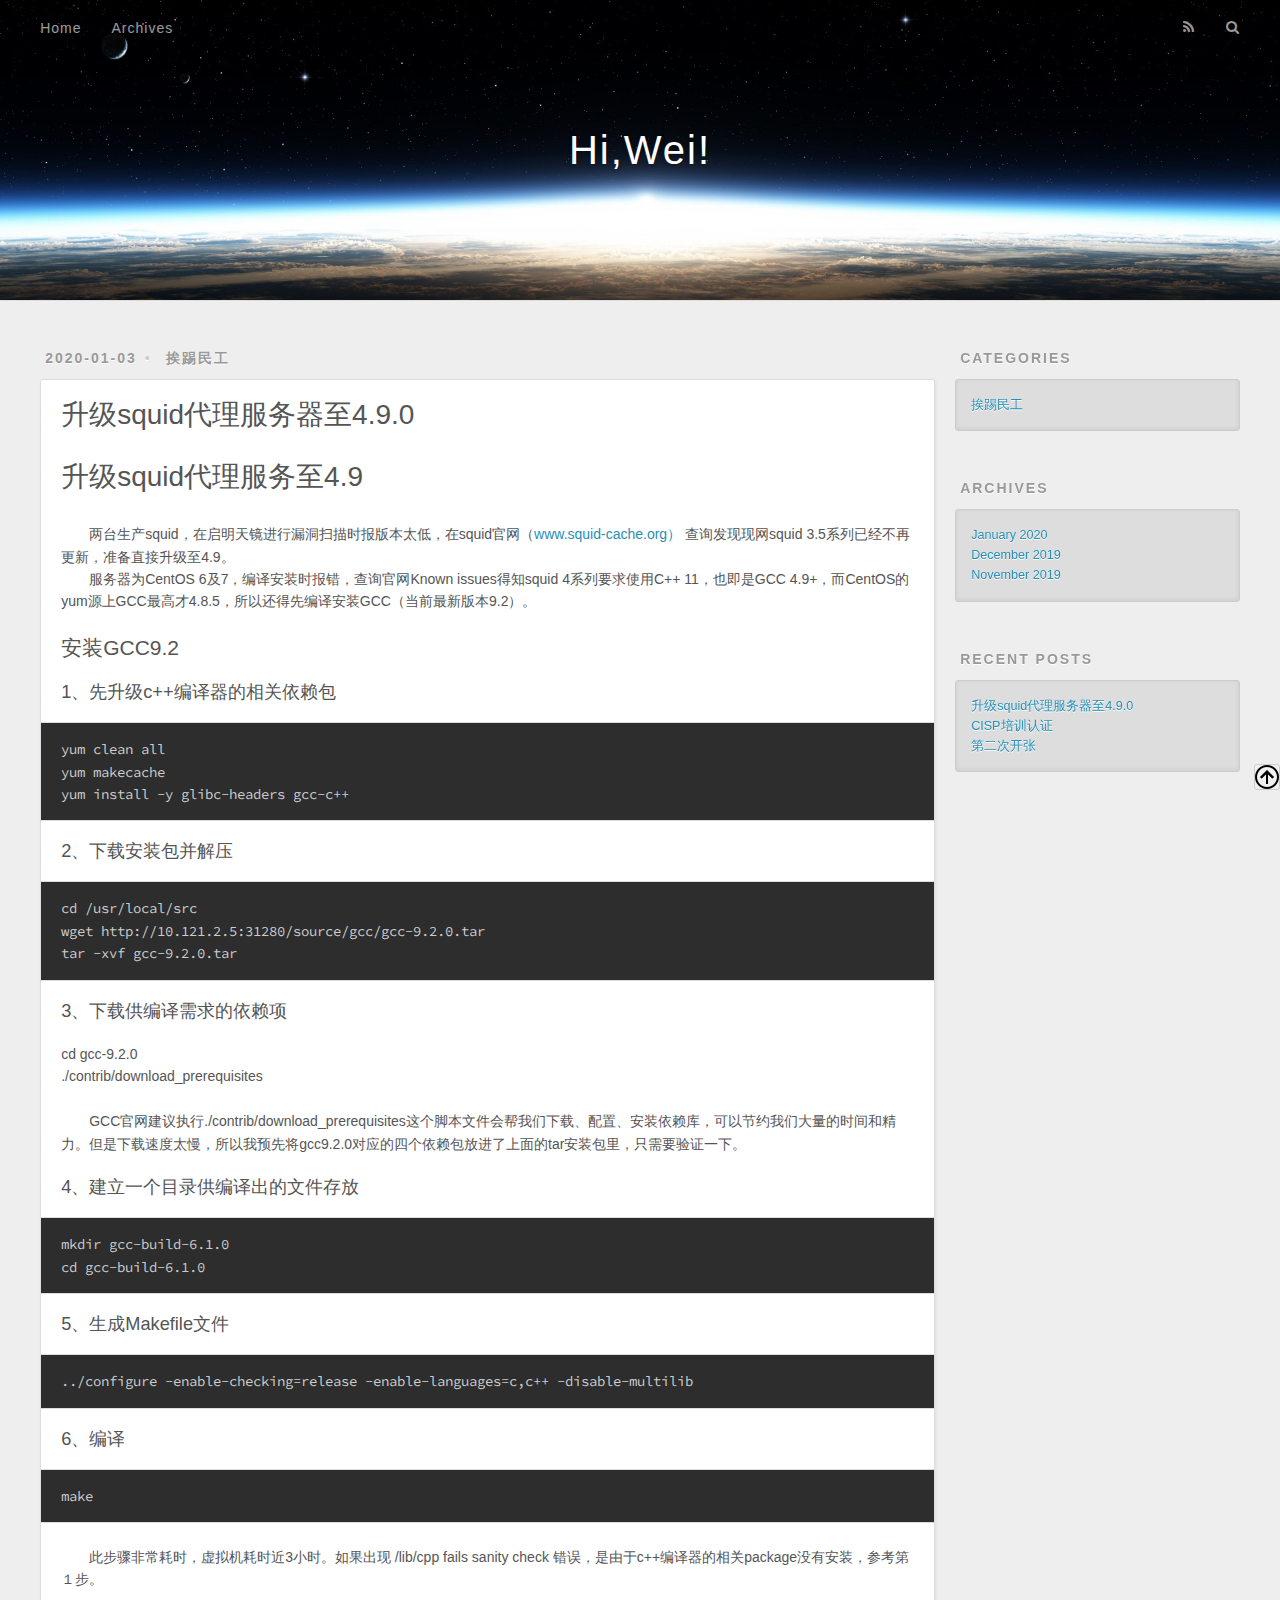
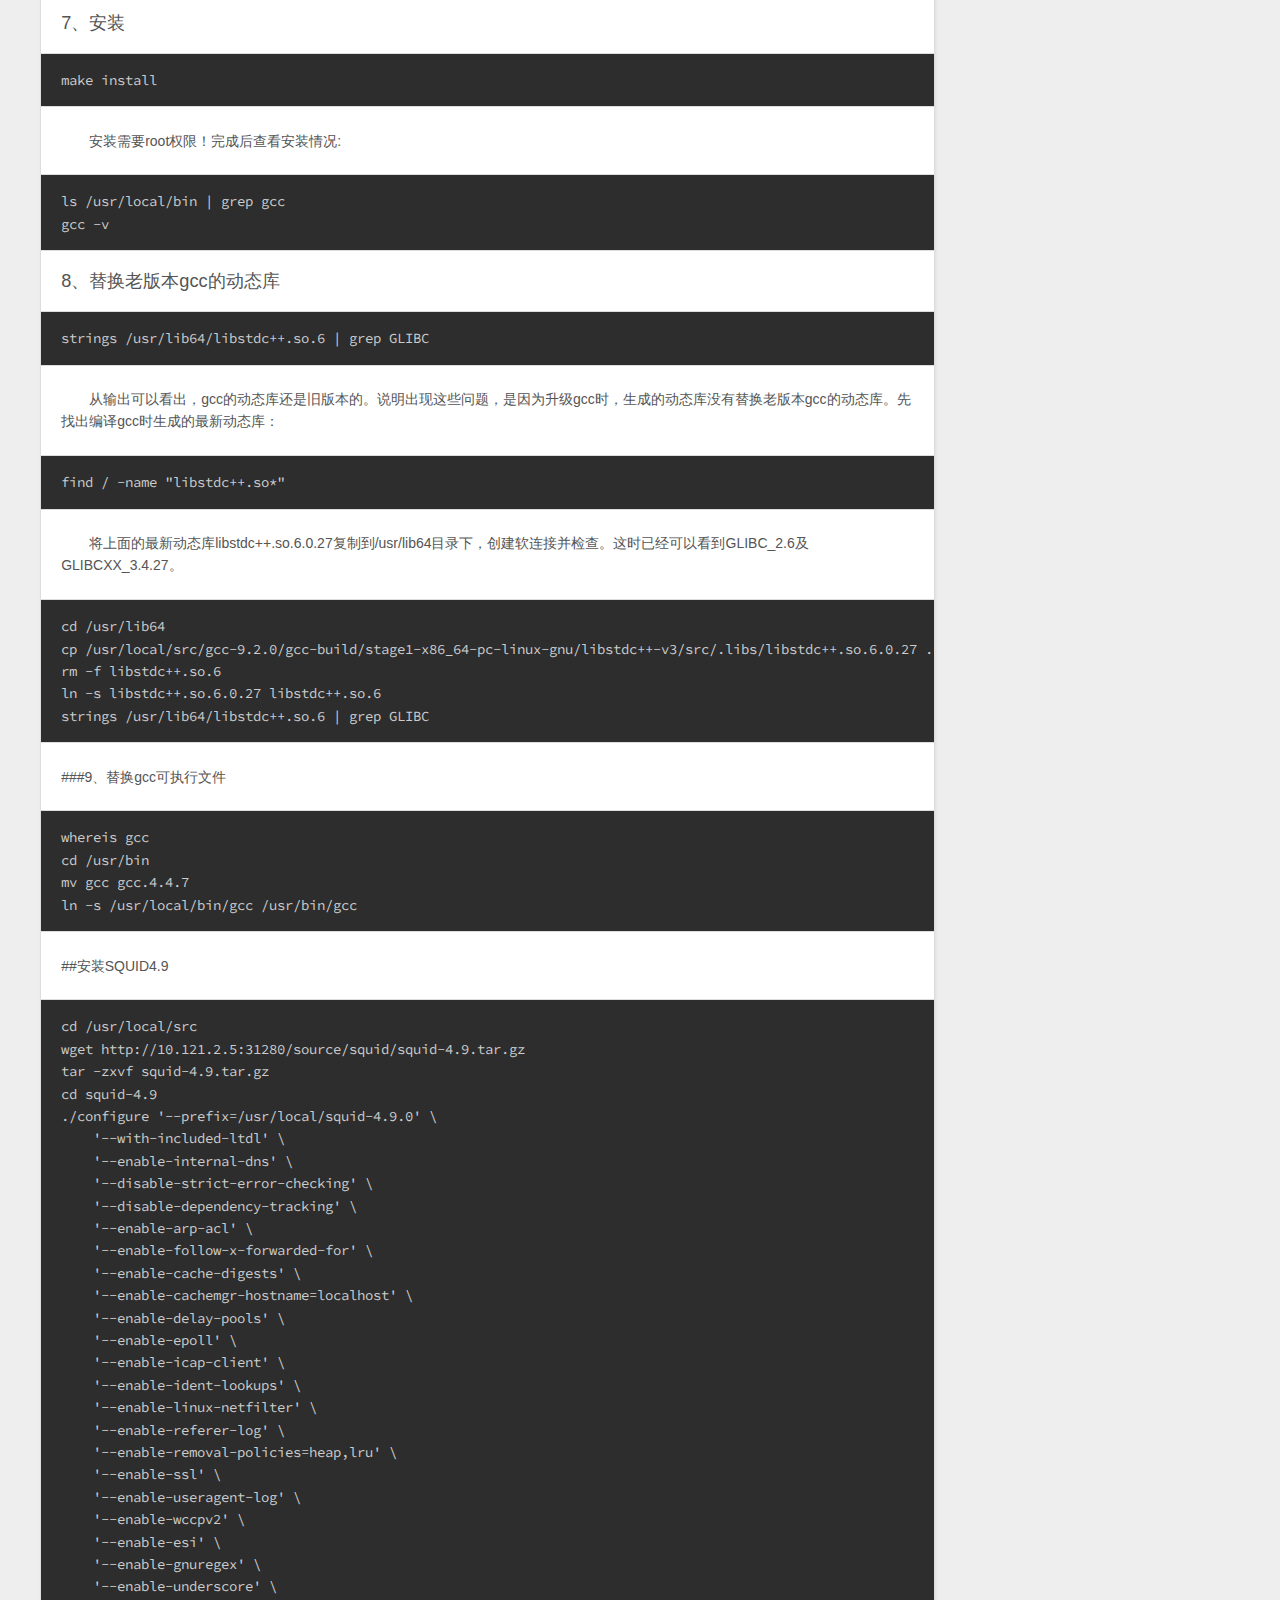
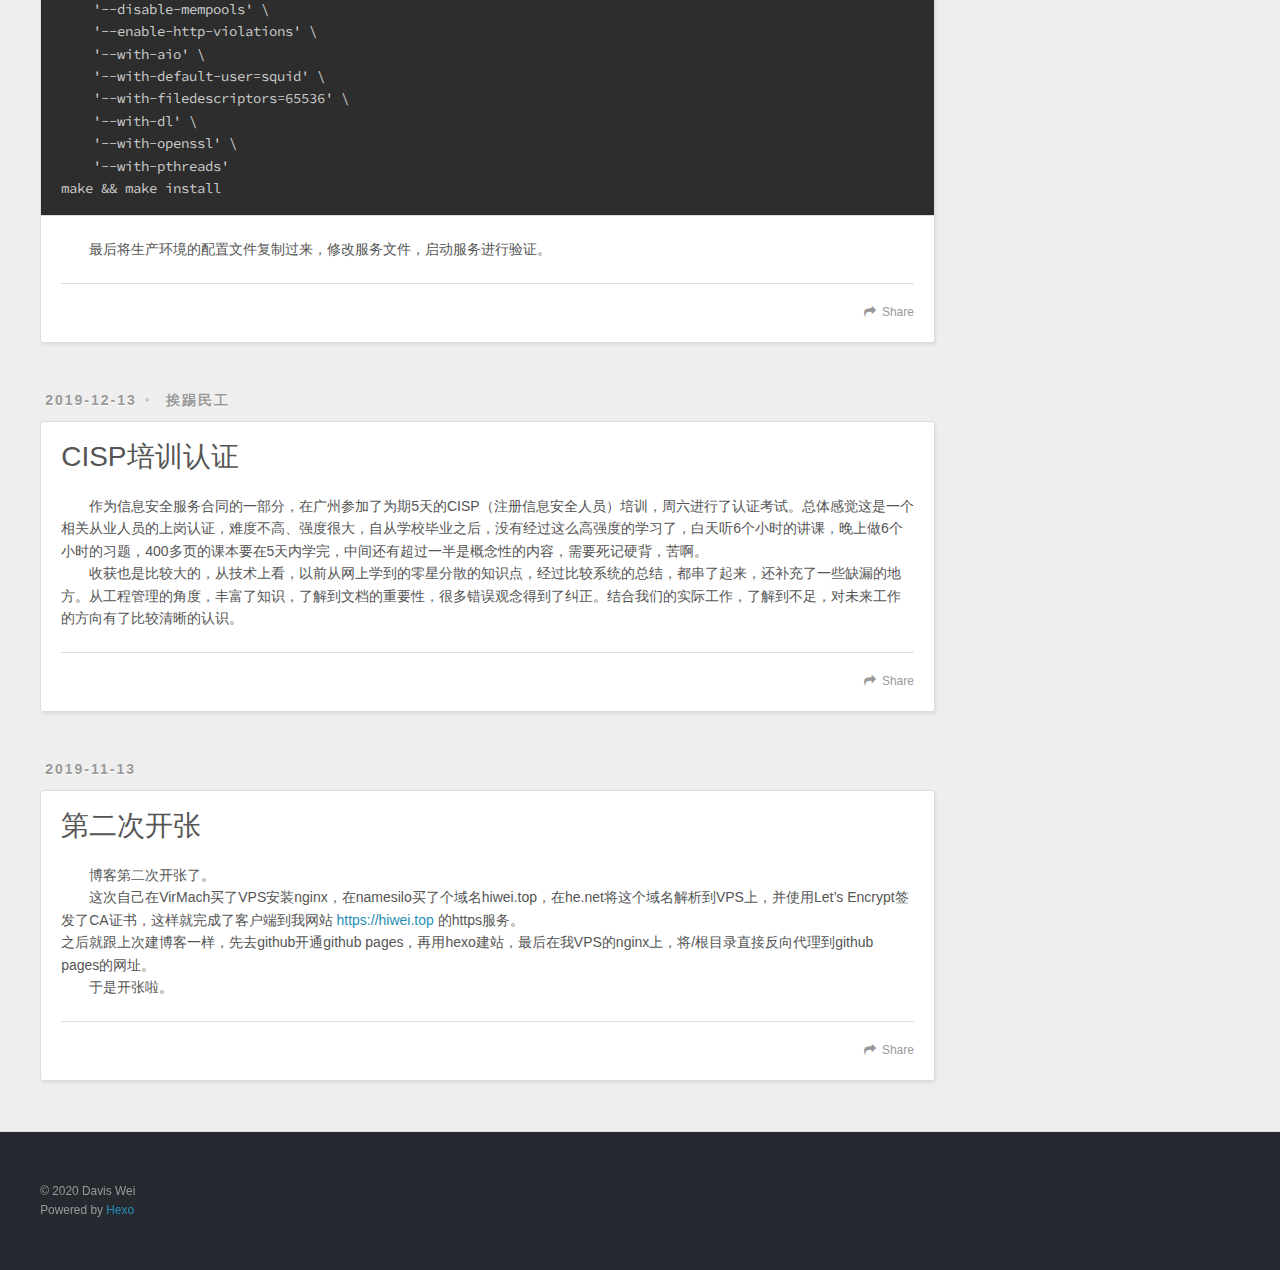
==== commit fbd31c4c: "Site updated: 2020-01-03 14:19:14" ====
--- a/index.html
+++ b/index.html
@@ -87,57 +87,68 @@
     
     <div class="article-entry" itemprop="articleBody">
       
-        <p>#升级squid代理服务至4.9</p>
-<p>　　两台生产squid，在启明天镜进行漏洞扫描时报版本太低，在squid官网（<a href="http://www.squid-cache.org）" target="_blank" rel="noopener">www.squid-cache.org）</a> 查询发现现网squid 3.5系列已经不再更新，准备直接升级至4.9。<br>　　服务器为CentOS 6及7，编译安装时报错，查询官网Known issues得知squid 4系列要求使用C++ 11，也即是GCC 4.9+，而CentOS的yum源上GCC最高才4.8.5，所以还得先编译安装GCC（当前最新版本9.2）。</p>
-<p>##安装GCC9.2<br>###1、先升级c++编译器的相关依赖包</p>
-<blockquote>
-<p>yum clean all<br> yum makecache<br> yum install -y glibc-headers gcc-c++</p>
-</blockquote>
-<p>###2、下载安装包并解压</p>
-<blockquote>
-<p>cd /usr/local/src<br> wget <a href="http://10.121.2.5:31280/source/gcc/gcc-9.2.0.tar" target="_blank" rel="noopener">http://10.121.2.5:31280/source/gcc/gcc-9.2.0.tar</a><br> tar -xvf gcc-9.2.0.tar</p>
-</blockquote>
-<p>###3、下载供编译需求的依赖项</p>
-<blockquote>
-<p>cd gcc-9.2.0<br> ./contrib/download_prerequisites<br>　　GCC官网建议执行./contrib/download_prerequisites这个脚本文件会帮我们下载、配置、安装依赖库，可以节约我们大量的时间和精力。但是下载速度太慢，所以我预先将gcc9.2.0对应的四个依赖包放进了上面的tar安装包里，只需要验证一下。</p>
-</blockquote>
-<p>###4、建立一个目录供编译出的文件存放</p>
-<blockquote>
-<p>mkdir gcc-build-6.1.0<br> cd gcc-build-6.1.0</p>
-</blockquote>
-<p>###5、生成Makefile文件</p>
-<blockquote>
-<p>../configure -enable-checking=release -enable-languages=c,c++ -disable-multilib</p>
-</blockquote>
-<p>###6、编译</p>
-<blockquote>
-<p>make<br>　　此步骤非常耗时，虚拟机耗时近3小时。如果出现 /lib/cpp fails sanity check 错误，是由于c++编译器的相关package没有安装，参考第１步。</p>
-</blockquote>
-<p>###7、安装</p>
-<blockquote>
-<p>make install<br>　　安装需要root权限！完成后查看安装情况:<br>ls /usr/local/bin | grep gcc<br> gcc -v</p>
-</blockquote>
-<p>###8、替换老版本gcc的动态库</p>
-<blockquote>
-<p>strings /usr/lib64/libstdc++.so.6 | grep GLIBC<br>　　从输出可以看出，gcc的动态库还是旧版本的。说明出现这些问题，是因为升级gcc时，生成的动态库没有替换老版本gcc的动态库。先找出编译gcc时生成的最新动态库：</p>
-</blockquote>
-<blockquote>
-<p>find / -name “libstdc++.so*”<br>　　将上面的最新动态库libstdc++.so.6.0.27复制到/usr/lib64目录下，创建软连接并检查。这时已经可以看到GLIBC_2.6及GLIBCXX_3.4.27。<br>cd /usr/lib64<br> cp /usr/local/src/gcc-9.2.0/gcc-build/stage1-x86_64-pc-linux-gnu/libstdc++-v3/src/.libs/libstdc++.so.6.0.27 .<br> rm -f libstdc++.so.6<br> ln -s libstdc++.so.6.0.27 libstdc++.so.6<br> strings /usr/lib64/libstdc++.so.6 | grep GLIBC</p>
-</blockquote>
-<p>###9、替换gcc可执行文件</p>
-<blockquote>
-<p>whereis gcc<br>cd /usr/bin<br>mv gcc gcc.4.4.7<br>ln -s /usr/local/bin/gcc /usr/bin/gcc</p>
-</blockquote>
-<p>##安装SQUID4.9</p>
-<blockquote>
-<p>cd /usr/local/src<br> wget <a href="http://10.121.2.5:31280/source/squid/squid-4.9.tar.gz" target="_blank" rel="noopener">http://10.121.2.5:31280/source/squid/squid-4.9.tar.gz</a><br> tar -zxvf squid-4.9.tar.gz<br> cd squid-4.9<br> ./configure ‘–prefix=/usr/local/squid-4.9.0’ <br>    ‘–with-included-ltdl’ <br>    ‘–enable-internal-dns’ <br>    ‘–disable-strict-error-checking’ <br>    ‘–disable-dependency-tracking’ <br>    ‘–enable-arp-acl’ <br>    ‘–enable-follow-x-forwarded-for’ <br>    ‘–enable-cache-digests’ <br>    ‘–enable-cachemgr-hostname=localhost’ <br>    ‘–enable-delay-pools’ <br>    ‘–enable-epoll’ <br>    ‘–enable-icap-client’ <br>    ‘–enable-ident-lookups’ <br>    ‘–enable-linux-netfilter’ <br>    ‘–enable-referer-log’ <br>    ‘–enable-removal-policies=heap,lru’ <br>    ‘–enable-ssl’ <br>    ‘–enable-useragent-log’ <br>    ‘–enable-wccpv2’ <br>    ‘–enable-esi’ <br>    ‘–enable-gnuregex’ <br>    ‘–enable-underscore’ <br>    ‘–disable-mempools’ <br>    ‘–enable-http-violations’ <br>    ‘–with-aio’ <br>    ‘–with-default-user=squid’ <br>    ‘–with-filedescriptors=65536’ <br>    ‘–with-dl’ <br>    ‘–with-openssl’ <br>    ‘–with-pthreads’<br> make &amp;&amp; make install</p>
-</blockquote>
-<p>　　最后将生产环境的配置文件复制过来，修改服务文件，启动服务进行验证。</p>
+        <h1 id="升级squid代理服务至4-9"><a href="#升级squid代理服务至4-9" class="headerlink" title="升级squid代理服务至4.9"></a>升级squid代理服务至4.9</h1><p>　　两台生产squid，在启明天镜进行漏洞扫描时报版本太低，在squid官网（<a href="http://www.squid-cache.org）" target="_blank" rel="noopener">www.squid-cache.org）</a> 查询发现现网squid 3.5系列已经不再更新，准备直接升级至4.9。<br>　　服务器为CentOS 6及7，编译安装时报错，查询官网Known issues得知squid 4系列要求使用C++ 11，也即是GCC 4.9+，而CentOS的yum源上GCC最高才4.8.5，所以还得先编译安装GCC（当前最新版本9.2）。</p>
+<h2 id="安装GCC9-2"><a href="#安装GCC9-2" class="headerlink" title="安装GCC9.2"></a>安装GCC9.2</h2><h3 id="1、先升级c-编译器的相关依赖包"><a href="#1、先升级c-编译器的相关依赖包" class="headerlink" title="1、先升级c++编译器的相关依赖包"></a>1、先升级c++编译器的相关依赖包</h3><pre><code>yum clean all
+yum makecache
+yum install -y glibc-headers gcc-c++</code></pre><h3 id="2、下载安装包并解压"><a href="#2、下载安装包并解压" class="headerlink" title="2、下载安装包并解压"></a>2、下载安装包并解压</h3><pre><code>cd /usr/local/src
+wget http://10.121.2.5:31280/source/gcc/gcc-9.2.0.tar
+tar -xvf gcc-9.2.0.tar</code></pre><h3 id="3、下载供编译需求的依赖项"><a href="#3、下载供编译需求的依赖项" class="headerlink" title="3、下载供编译需求的依赖项"></a>3、下载供编译需求的依赖项</h3><p>   cd gcc-9.2.0<br>   ./contrib/download_prerequisites</p>
+<p>　　GCC官网建议执行./contrib/download_prerequisites这个脚本文件会帮我们下载、配置、安装依赖库，可以节约我们大量的时间和精力。但是下载速度太慢，所以我预先将gcc9.2.0对应的四个依赖包放进了上面的tar安装包里，只需要验证一下。</p>
+<h3 id="4、建立一个目录供编译出的文件存放"><a href="#4、建立一个目录供编译出的文件存放" class="headerlink" title="4、建立一个目录供编译出的文件存放"></a>4、建立一个目录供编译出的文件存放</h3><pre><code>mkdir gcc-build-6.1.0
+cd gcc-build-6.1.0</code></pre><h3 id="5、生成Makefile文件"><a href="#5、生成Makefile文件" class="headerlink" title="5、生成Makefile文件"></a>5、生成Makefile文件</h3><pre><code>../configure -enable-checking=release -enable-languages=c,c++ -disable-multilib</code></pre><h3 id="6、编译"><a href="#6、编译" class="headerlink" title="6、编译"></a>6、编译</h3><pre><code>make </code></pre><p>　　此步骤非常耗时，虚拟机耗时近3小时。如果出现 /lib/cpp fails sanity check 错误，是由于c++编译器的相关package没有安装，参考第１步。</p>
+<h3 id="7、安装"><a href="#7、安装" class="headerlink" title="7、安装"></a>7、安装</h3><pre><code>make install</code></pre><p>　　安装需要root权限！完成后查看安装情况:</p>
+<pre><code>ls /usr/local/bin | grep gcc
+gcc -v</code></pre><h3 id="8、替换老版本gcc的动态库"><a href="#8、替换老版本gcc的动态库" class="headerlink" title="8、替换老版本gcc的动态库"></a>8、替换老版本gcc的动态库</h3><pre><code>strings /usr/lib64/libstdc++.so.6 | grep GLIBC</code></pre><p>　　从输出可以看出，gcc的动态库还是旧版本的。说明出现这些问题，是因为升级gcc时，生成的动态库没有替换老版本gcc的动态库。先找出编译gcc时生成的最新动态库：</p>
+<pre><code>find / -name &quot;libstdc++.so*&quot;</code></pre><p>　　将上面的最新动态库libstdc++.so.6.0.27复制到/usr/lib64目录下，创建软连接并检查。这时已经可以看到GLIBC_2.6及GLIBCXX_3.4.27。</p>
+<pre><code>cd /usr/lib64
+cp /usr/local/src/gcc-9.2.0/gcc-build/stage1-x86_64-pc-linux-gnu/libstdc++-v3/src/.libs/libstdc++.so.6.0.27 .
+rm -f libstdc++.so.6
+ln -s libstdc++.so.6.0.27 libstdc++.so.6
+strings /usr/lib64/libstdc++.so.6 | grep GLIBC</code></pre><p>###9、替换gcc可执行文件</p>
+<pre><code>whereis gcc
+cd /usr/bin
+mv gcc gcc.4.4.7
+ln -s /usr/local/bin/gcc /usr/bin/gcc</code></pre><p>##安装SQUID4.9</p>
+<pre><code>cd /usr/local/src
+wget http://10.121.2.5:31280/source/squid/squid-4.9.tar.gz
+tar -zxvf squid-4.9.tar.gz
+cd squid-4.9
+./configure &apos;--prefix=/usr/local/squid-4.9.0&apos; \
+    &apos;--with-included-ltdl&apos; \
+    &apos;--enable-internal-dns&apos; \
+    &apos;--disable-strict-error-checking&apos; \
+    &apos;--disable-dependency-tracking&apos; \
+    &apos;--enable-arp-acl&apos; \
+    &apos;--enable-follow-x-forwarded-for&apos; \
+    &apos;--enable-cache-digests&apos; \
+    &apos;--enable-cachemgr-hostname=localhost&apos; \
+    &apos;--enable-delay-pools&apos; \
+    &apos;--enable-epoll&apos; \
+    &apos;--enable-icap-client&apos; \
+    &apos;--enable-ident-lookups&apos; \
+    &apos;--enable-linux-netfilter&apos; \
+    &apos;--enable-referer-log&apos; \
+    &apos;--enable-removal-policies=heap,lru&apos; \
+    &apos;--enable-ssl&apos; \
+    &apos;--enable-useragent-log&apos; \
+    &apos;--enable-wccpv2&apos; \
+    &apos;--enable-esi&apos; \
+    &apos;--enable-gnuregex&apos; \
+    &apos;--enable-underscore&apos; \
+    &apos;--disable-mempools&apos; \
+    &apos;--enable-http-violations&apos; \
+    &apos;--with-aio&apos; \
+    &apos;--with-default-user=squid&apos; \
+    &apos;--with-filedescriptors=65536&apos; \
+    &apos;--with-dl&apos; \
+    &apos;--with-openssl&apos; \
+    &apos;--with-pthreads&apos;
+make &amp;&amp; make install</code></pre><p>　　最后将生产环境的配置文件复制过来，修改服务文件，启动服务进行验证。</p>
 
       
     </div>
     <footer class="article-footer">
-      <a data-url="https://hiwei.top/2020/01/03/%E5%8D%87%E7%BA%A7squid%E4%BB%A3%E7%90%86%E6%9C%8D%E5%8A%A1%E5%99%A8%E8%87%B34-9-0/" data-id="ck4xrb54l0001ix3l3o22bet0" class="article-share-link">Share</a>
+      <a data-url="https://hiwei.top/2020/01/03/%E5%8D%87%E7%BA%A7squid%E4%BB%A3%E7%90%86%E6%9C%8D%E5%8A%A1%E5%99%A8%E8%87%B34-9-0/" data-id="ck4xrpvhk0002kk3l009tc5kp" class="article-share-link">Share</a>
       
       
     </footer>
@@ -178,7 +189,7 @@
       
     </div>
     <footer class="article-footer">
-      <a data-url="https://hiwei.top/2019/12/13/CISP%E5%9F%B9%E8%AE%AD%E8%AE%A4%E8%AF%81/" data-id="ck4xrb53k0000ix3l9s5jgm5p" class="article-share-link">Share</a>
+      <a data-url="https://hiwei.top/2019/12/13/CISP%E5%9F%B9%E8%AE%AD%E8%AE%A4%E8%AF%81/" data-id="ck4xrpvh70001kk3lhka96u69" class="article-share-link">Share</a>
       
       
     </footer>
@@ -215,7 +226,7 @@
       
     </div>
     <footer class="article-footer">
-      <a data-url="https://hiwei.top/2019/11/13/%E7%AC%AC%E4%BA%8C%E6%AC%A1%E5%BC%80%E5%BC%A0/" data-id="ck4xrb5570003ix3lbk5r4u95" class="article-share-link">Share</a>
+      <a data-url="https://hiwei.top/2019/11/13/%E7%AC%AC%E4%BA%8C%E6%AC%A1%E5%BC%80%E5%BC%A0/" data-id="ck4xrpvgg0000kk3lfq81272o" class="article-share-link">Share</a>
       
       
     </footer>
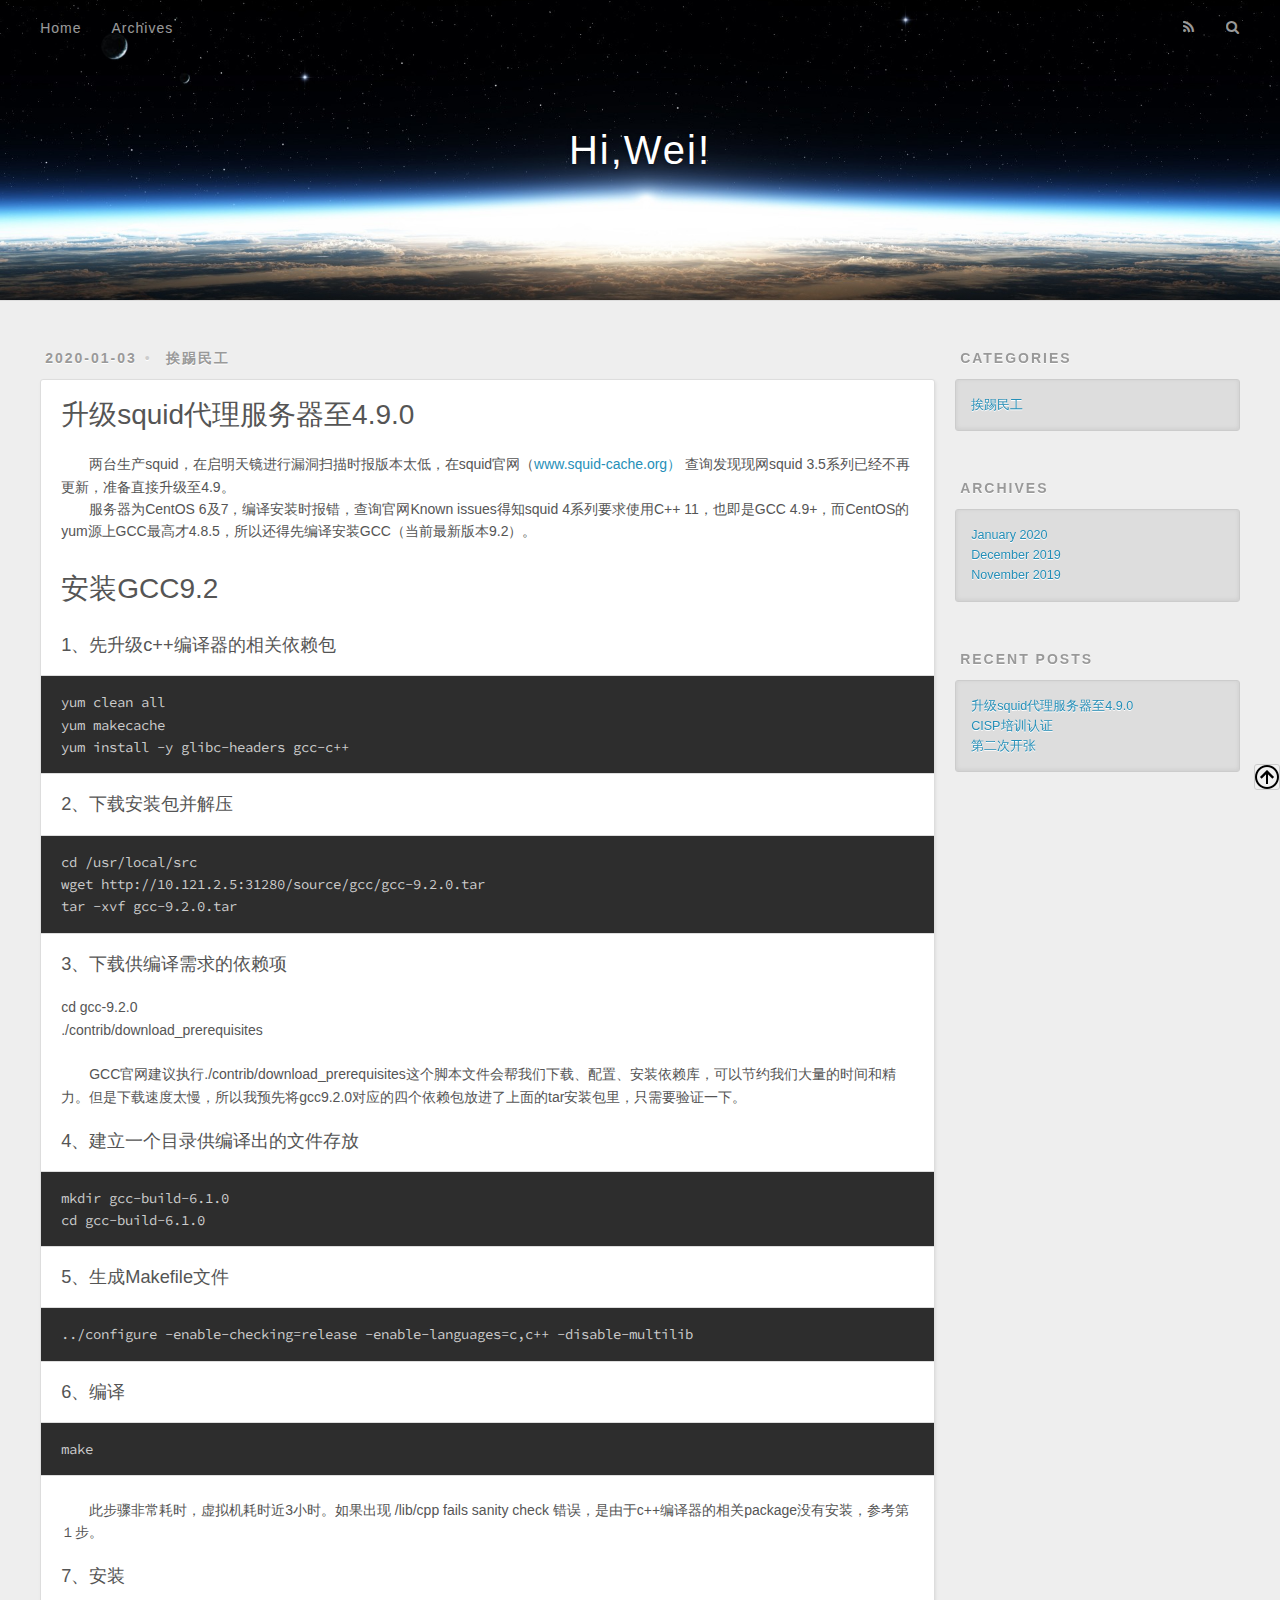
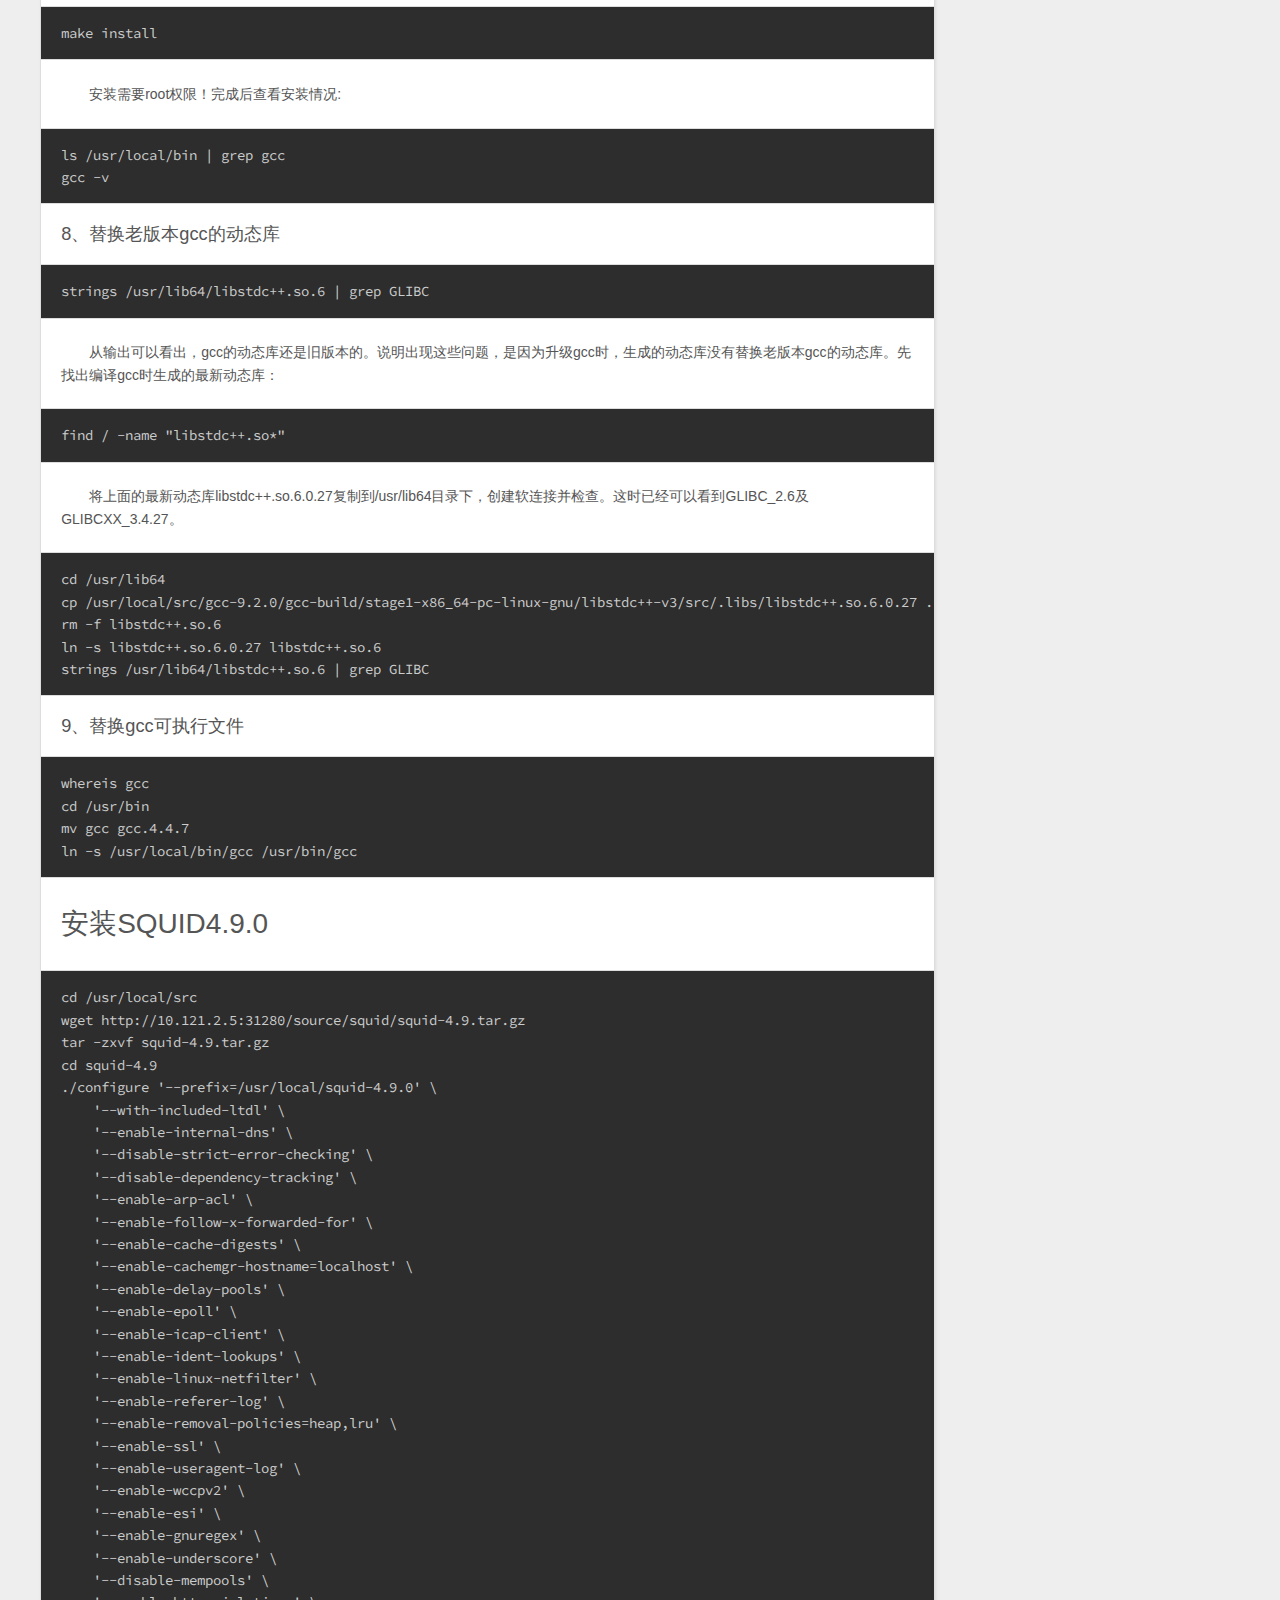
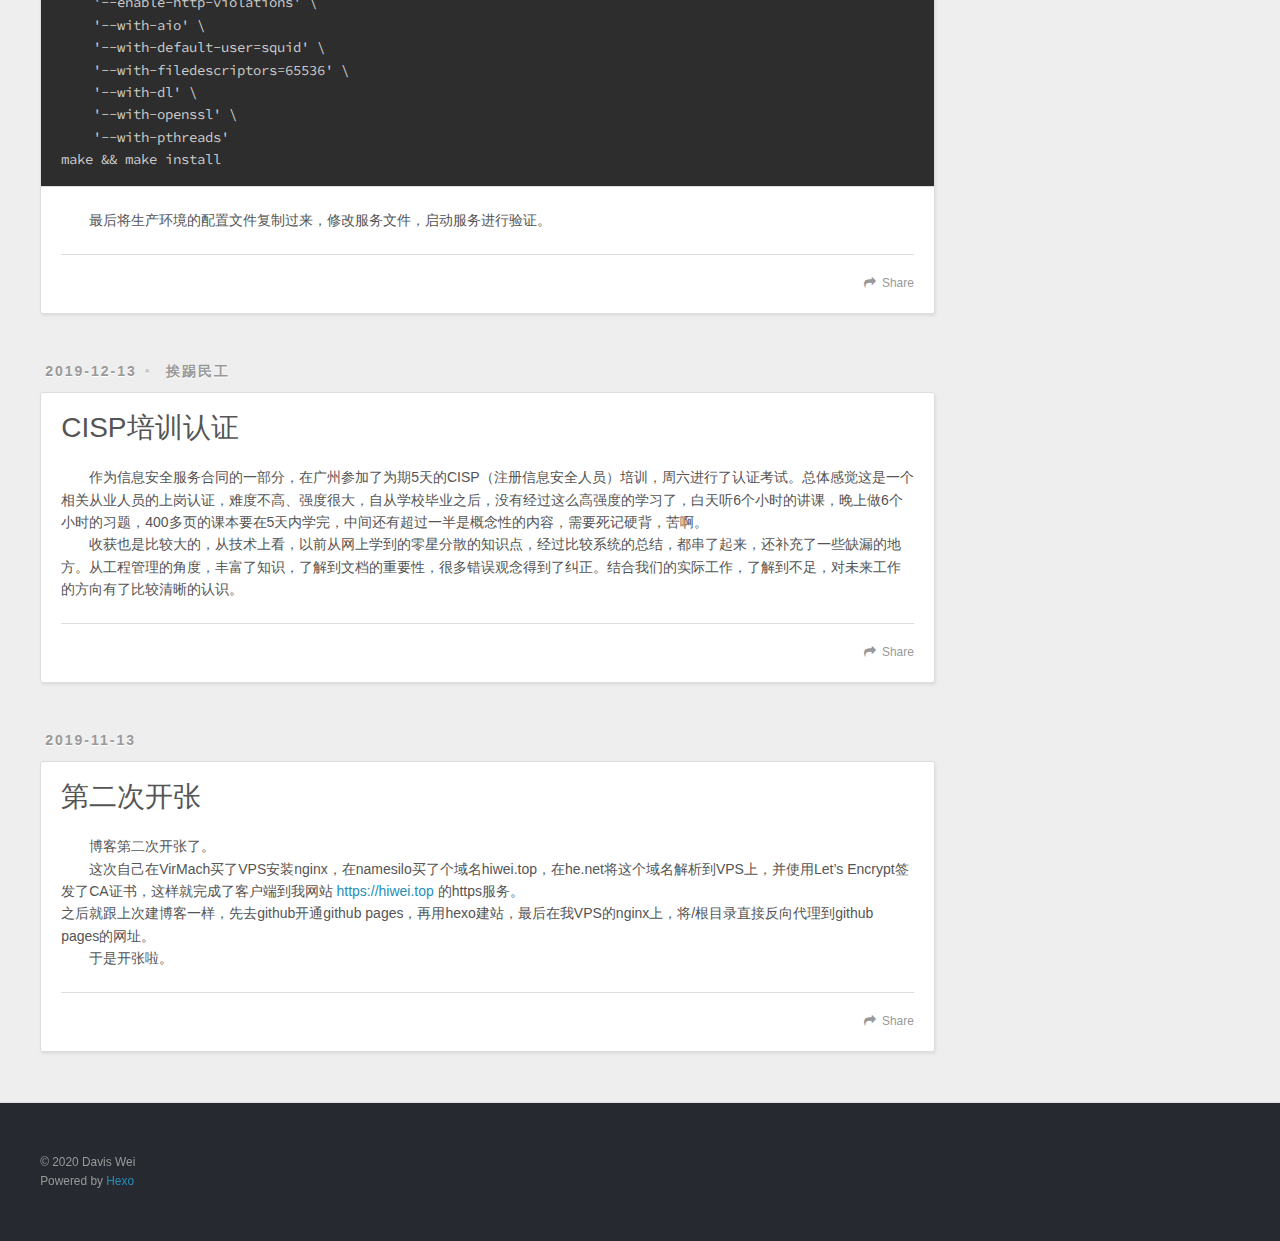
==== commit f13086dd: "Site updated: 2020-01-03 14:22:07" ====
--- a/index.html
+++ b/index.html
@@ -87,8 +87,8 @@
     
     <div class="article-entry" itemprop="articleBody">
       
-        <h1 id="升级squid代理服务至4-9"><a href="#升级squid代理服务至4-9" class="headerlink" title="升级squid代理服务至4.9"></a>升级squid代理服务至4.9</h1><p>　　两台生产squid，在启明天镜进行漏洞扫描时报版本太低，在squid官网（<a href="http://www.squid-cache.org）" target="_blank" rel="noopener">www.squid-cache.org）</a> 查询发现现网squid 3.5系列已经不再更新，准备直接升级至4.9。<br>　　服务器为CentOS 6及7，编译安装时报错，查询官网Known issues得知squid 4系列要求使用C++ 11，也即是GCC 4.9+，而CentOS的yum源上GCC最高才4.8.5，所以还得先编译安装GCC（当前最新版本9.2）。</p>
-<h2 id="安装GCC9-2"><a href="#安装GCC9-2" class="headerlink" title="安装GCC9.2"></a>安装GCC9.2</h2><h3 id="1、先升级c-编译器的相关依赖包"><a href="#1、先升级c-编译器的相关依赖包" class="headerlink" title="1、先升级c++编译器的相关依赖包"></a>1、先升级c++编译器的相关依赖包</h3><pre><code>yum clean all
+        <p>　　两台生产squid，在启明天镜进行漏洞扫描时报版本太低，在squid官网（<a href="http://www.squid-cache.org）" target="_blank" rel="noopener">www.squid-cache.org）</a> 查询发现现网squid 3.5系列已经不再更新，准备直接升级至4.9。<br>　　服务器为CentOS 6及7，编译安装时报错，查询官网Known issues得知squid 4系列要求使用C++ 11，也即是GCC 4.9+，而CentOS的yum源上GCC最高才4.8.5，所以还得先编译安装GCC（当前最新版本9.2）。</p>
+<h1 id="安装GCC9-2"><a href="#安装GCC9-2" class="headerlink" title="安装GCC9.2"></a>安装GCC9.2</h1><h3 id="1、先升级c-编译器的相关依赖包"><a href="#1、先升级c-编译器的相关依赖包" class="headerlink" title="1、先升级c++编译器的相关依赖包"></a>1、先升级c++编译器的相关依赖包</h3><pre><code>yum clean all
 yum makecache
 yum install -y glibc-headers gcc-c++</code></pre><h3 id="2、下载安装包并解压"><a href="#2、下载安装包并解压" class="headerlink" title="2、下载安装包并解压"></a>2、下载安装包并解压</h3><pre><code>cd /usr/local/src
 wget http://10.121.2.5:31280/source/gcc/gcc-9.2.0.tar
@@ -104,12 +104,10 @@
 cp /usr/local/src/gcc-9.2.0/gcc-build/stage1-x86_64-pc-linux-gnu/libstdc++-v3/src/.libs/libstdc++.so.6.0.27 .
 rm -f libstdc++.so.6
 ln -s libstdc++.so.6.0.27 libstdc++.so.6
-strings /usr/lib64/libstdc++.so.6 | grep GLIBC</code></pre><p>###9、替换gcc可执行文件</p>
-<pre><code>whereis gcc
+strings /usr/lib64/libstdc++.so.6 | grep GLIBC</code></pre><h3 id="9、替换gcc可执行文件"><a href="#9、替换gcc可执行文件" class="headerlink" title="9、替换gcc可执行文件"></a>9、替换gcc可执行文件</h3><pre><code>whereis gcc
 cd /usr/bin
 mv gcc gcc.4.4.7
-ln -s /usr/local/bin/gcc /usr/bin/gcc</code></pre><p>##安装SQUID4.9</p>
-<pre><code>cd /usr/local/src
+ln -s /usr/local/bin/gcc /usr/bin/gcc</code></pre><h1 id="安装SQUID4-9-0"><a href="#安装SQUID4-9-0" class="headerlink" title="安装SQUID4.9.0"></a>安装SQUID4.9.0</h1><pre><code>cd /usr/local/src
 wget http://10.121.2.5:31280/source/squid/squid-4.9.tar.gz
 tar -zxvf squid-4.9.tar.gz
 cd squid-4.9
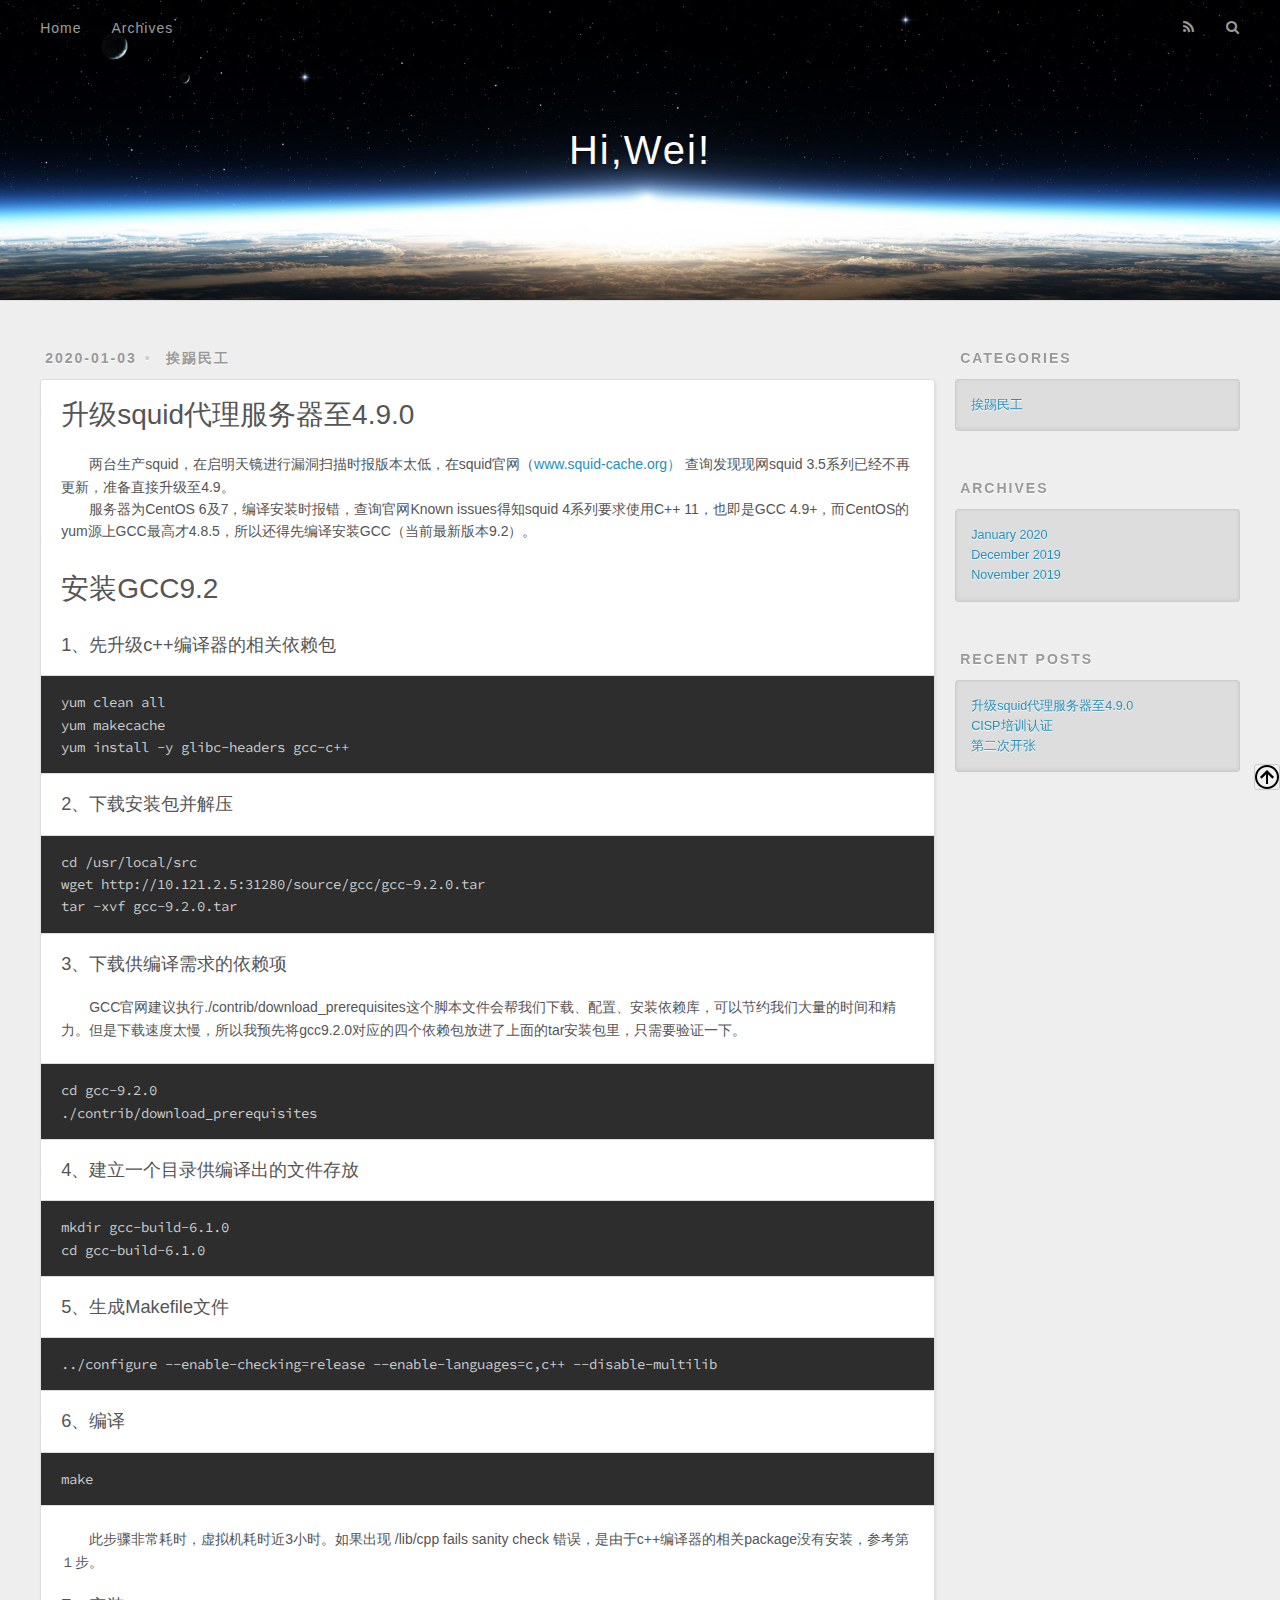
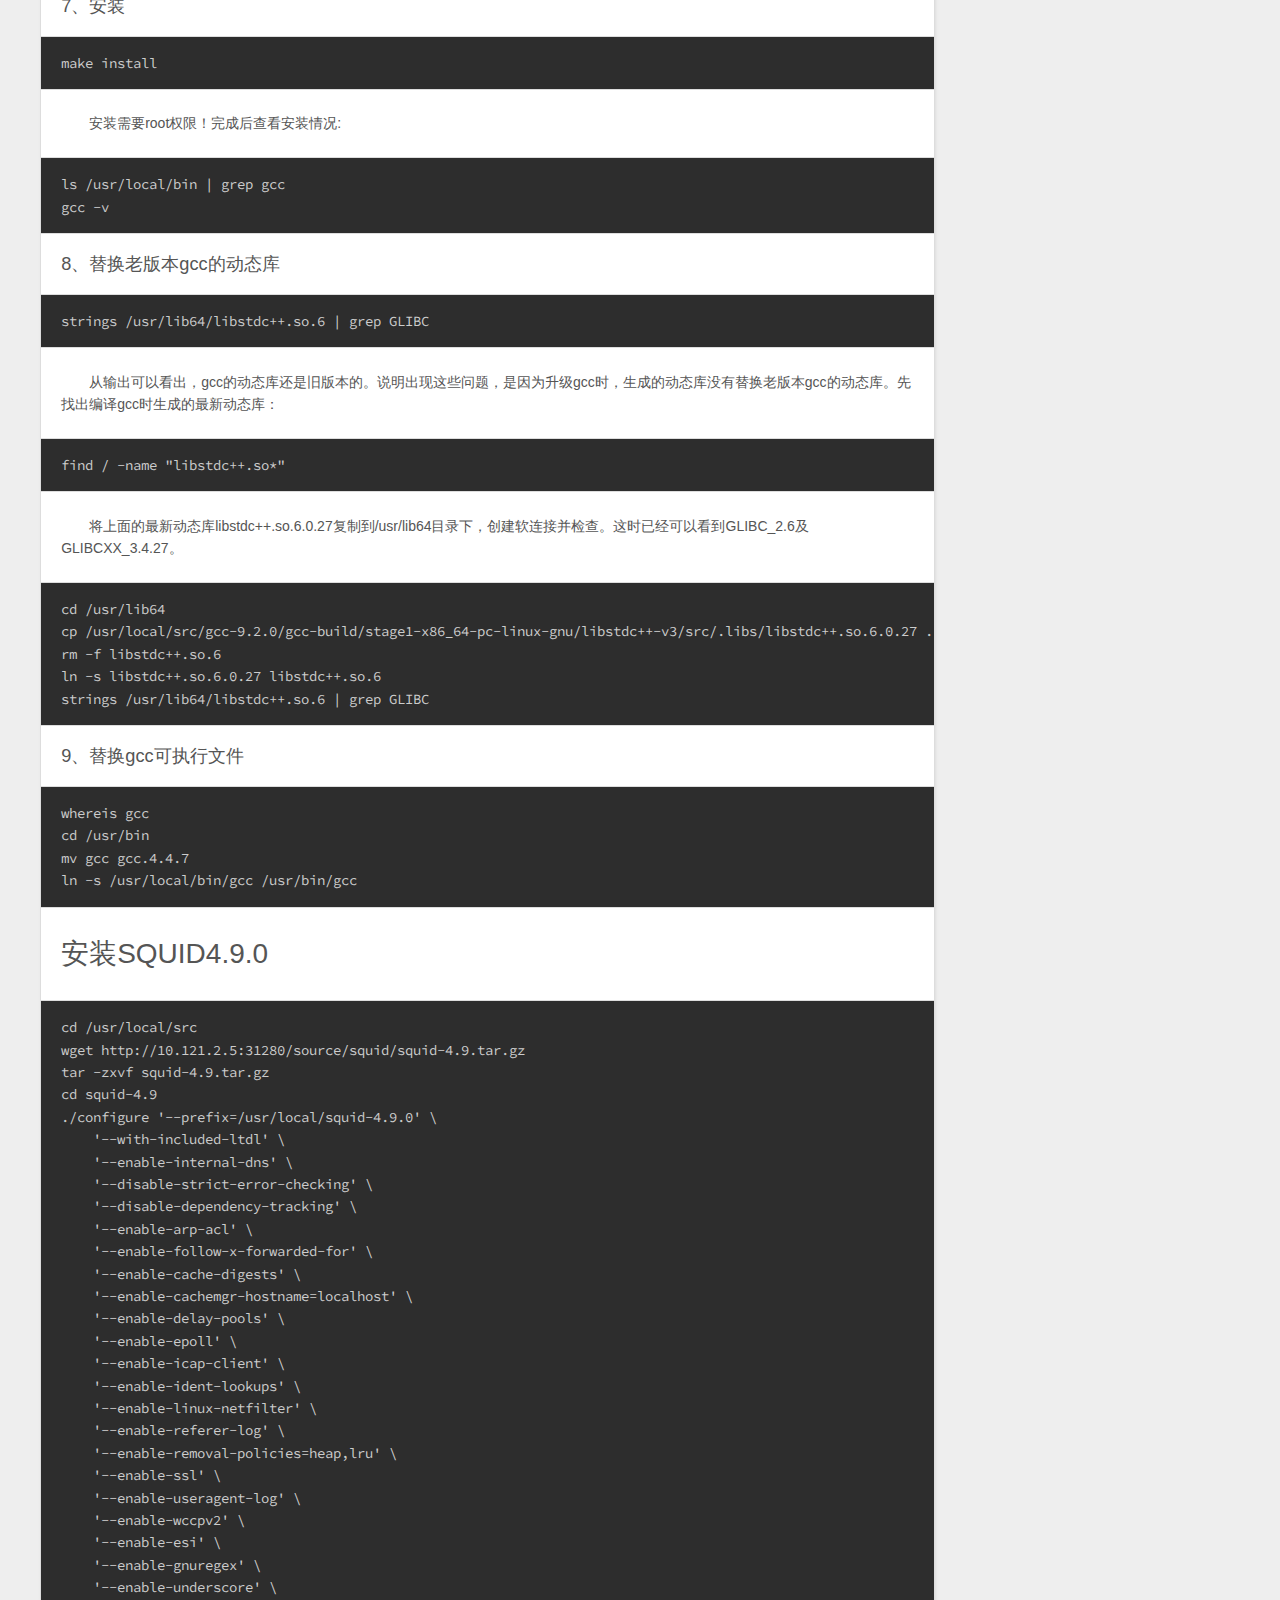
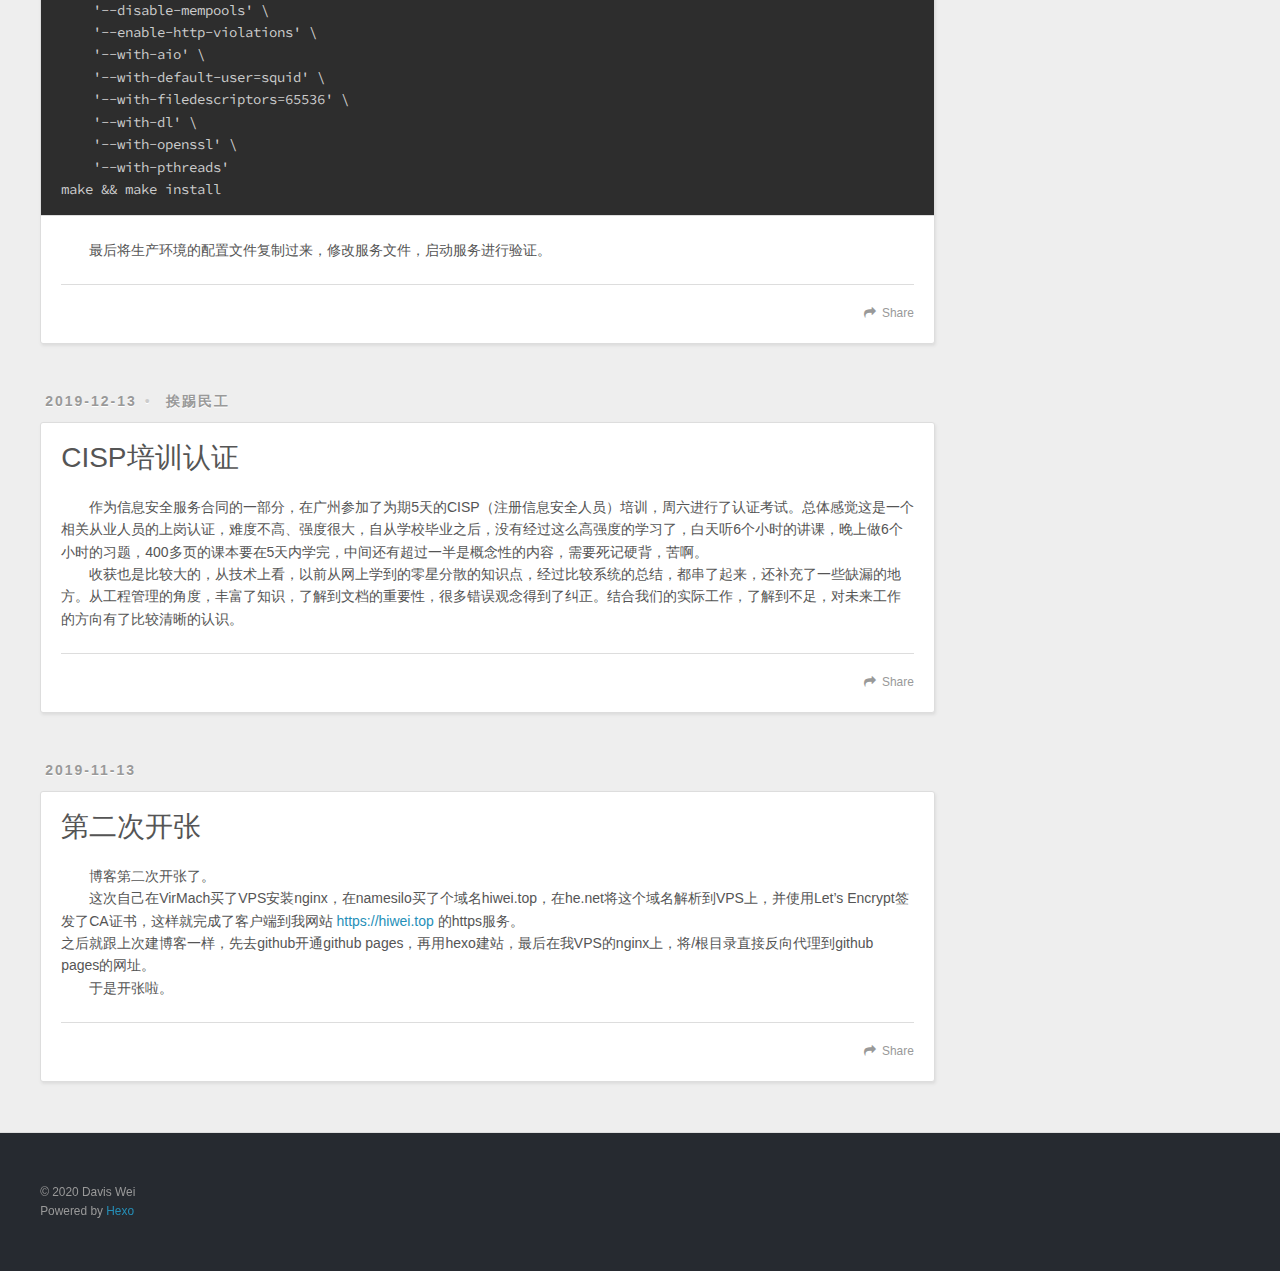
==== commit a6e45a11: "Site updated: 2020-01-03 14:40:47" ====
--- a/index.html
+++ b/index.html
@@ -92,10 +92,10 @@
 yum makecache
 yum install -y glibc-headers gcc-c++</code></pre><h3 id="2、下载安装包并解压"><a href="#2、下载安装包并解压" class="headerlink" title="2、下载安装包并解压"></a>2、下载安装包并解压</h3><pre><code>cd /usr/local/src
 wget http://10.121.2.5:31280/source/gcc/gcc-9.2.0.tar
-tar -xvf gcc-9.2.0.tar</code></pre><h3 id="3、下载供编译需求的依赖项"><a href="#3、下载供编译需求的依赖项" class="headerlink" title="3、下载供编译需求的依赖项"></a>3、下载供编译需求的依赖项</h3><p>   cd gcc-9.2.0<br>   ./contrib/download_prerequisites</p>
-<p>　　GCC官网建议执行./contrib/download_prerequisites这个脚本文件会帮我们下载、配置、安装依赖库，可以节约我们大量的时间和精力。但是下载速度太慢，所以我预先将gcc9.2.0对应的四个依赖包放进了上面的tar安装包里，只需要验证一下。</p>
-<h3 id="4、建立一个目录供编译出的文件存放"><a href="#4、建立一个目录供编译出的文件存放" class="headerlink" title="4、建立一个目录供编译出的文件存放"></a>4、建立一个目录供编译出的文件存放</h3><pre><code>mkdir gcc-build-6.1.0
-cd gcc-build-6.1.0</code></pre><h3 id="5、生成Makefile文件"><a href="#5、生成Makefile文件" class="headerlink" title="5、生成Makefile文件"></a>5、生成Makefile文件</h3><pre><code>../configure -enable-checking=release -enable-languages=c,c++ -disable-multilib</code></pre><h3 id="6、编译"><a href="#6、编译" class="headerlink" title="6、编译"></a>6、编译</h3><pre><code>make </code></pre><p>　　此步骤非常耗时，虚拟机耗时近3小时。如果出现 /lib/cpp fails sanity check 错误，是由于c++编译器的相关package没有安装，参考第１步。</p>
+tar -xvf gcc-9.2.0.tar</code></pre><h3 id="3、下载供编译需求的依赖项"><a href="#3、下载供编译需求的依赖项" class="headerlink" title="3、下载供编译需求的依赖项"></a>3、下载供编译需求的依赖项</h3><p>　　GCC官网建议执行./contrib/download_prerequisites这个脚本文件会帮我们下载、配置、安装依赖库，可以节约我们大量的时间和精力。但是下载速度太慢，所以我预先将gcc9.2.0对应的四个依赖包放进了上面的tar安装包里，只需要验证一下。</p>
+<pre><code>cd gcc-9.2.0
+./contrib/download_prerequisites</code></pre><h3 id="4、建立一个目录供编译出的文件存放"><a href="#4、建立一个目录供编译出的文件存放" class="headerlink" title="4、建立一个目录供编译出的文件存放"></a>4、建立一个目录供编译出的文件存放</h3><pre><code>mkdir gcc-build-6.1.0
+cd gcc-build-6.1.0</code></pre><h3 id="5、生成Makefile文件"><a href="#5、生成Makefile文件" class="headerlink" title="5、生成Makefile文件"></a>5、生成Makefile文件</h3><pre><code>../configure --enable-checking=release --enable-languages=c,c++ --disable-multilib</code></pre><h3 id="6、编译"><a href="#6、编译" class="headerlink" title="6、编译"></a>6、编译</h3><pre><code>make </code></pre><p>　　此步骤非常耗时，虚拟机耗时近3小时。如果出现 /lib/cpp fails sanity check 错误，是由于c++编译器的相关package没有安装，参考第１步。</p>
 <h3 id="7、安装"><a href="#7、安装" class="headerlink" title="7、安装"></a>7、安装</h3><pre><code>make install</code></pre><p>　　安装需要root权限！完成后查看安装情况:</p>
 <pre><code>ls /usr/local/bin | grep gcc
 gcc -v</code></pre><h3 id="8、替换老版本gcc的动态库"><a href="#8、替换老版本gcc的动态库" class="headerlink" title="8、替换老版本gcc的动态库"></a>8、替换老版本gcc的动态库</h3><pre><code>strings /usr/lib64/libstdc++.so.6 | grep GLIBC</code></pre><p>　　从输出可以看出，gcc的动态库还是旧版本的。说明出现这些问题，是因为升级gcc时，生成的动态库没有替换老版本gcc的动态库。先找出编译gcc时生成的最新动态库：</p>
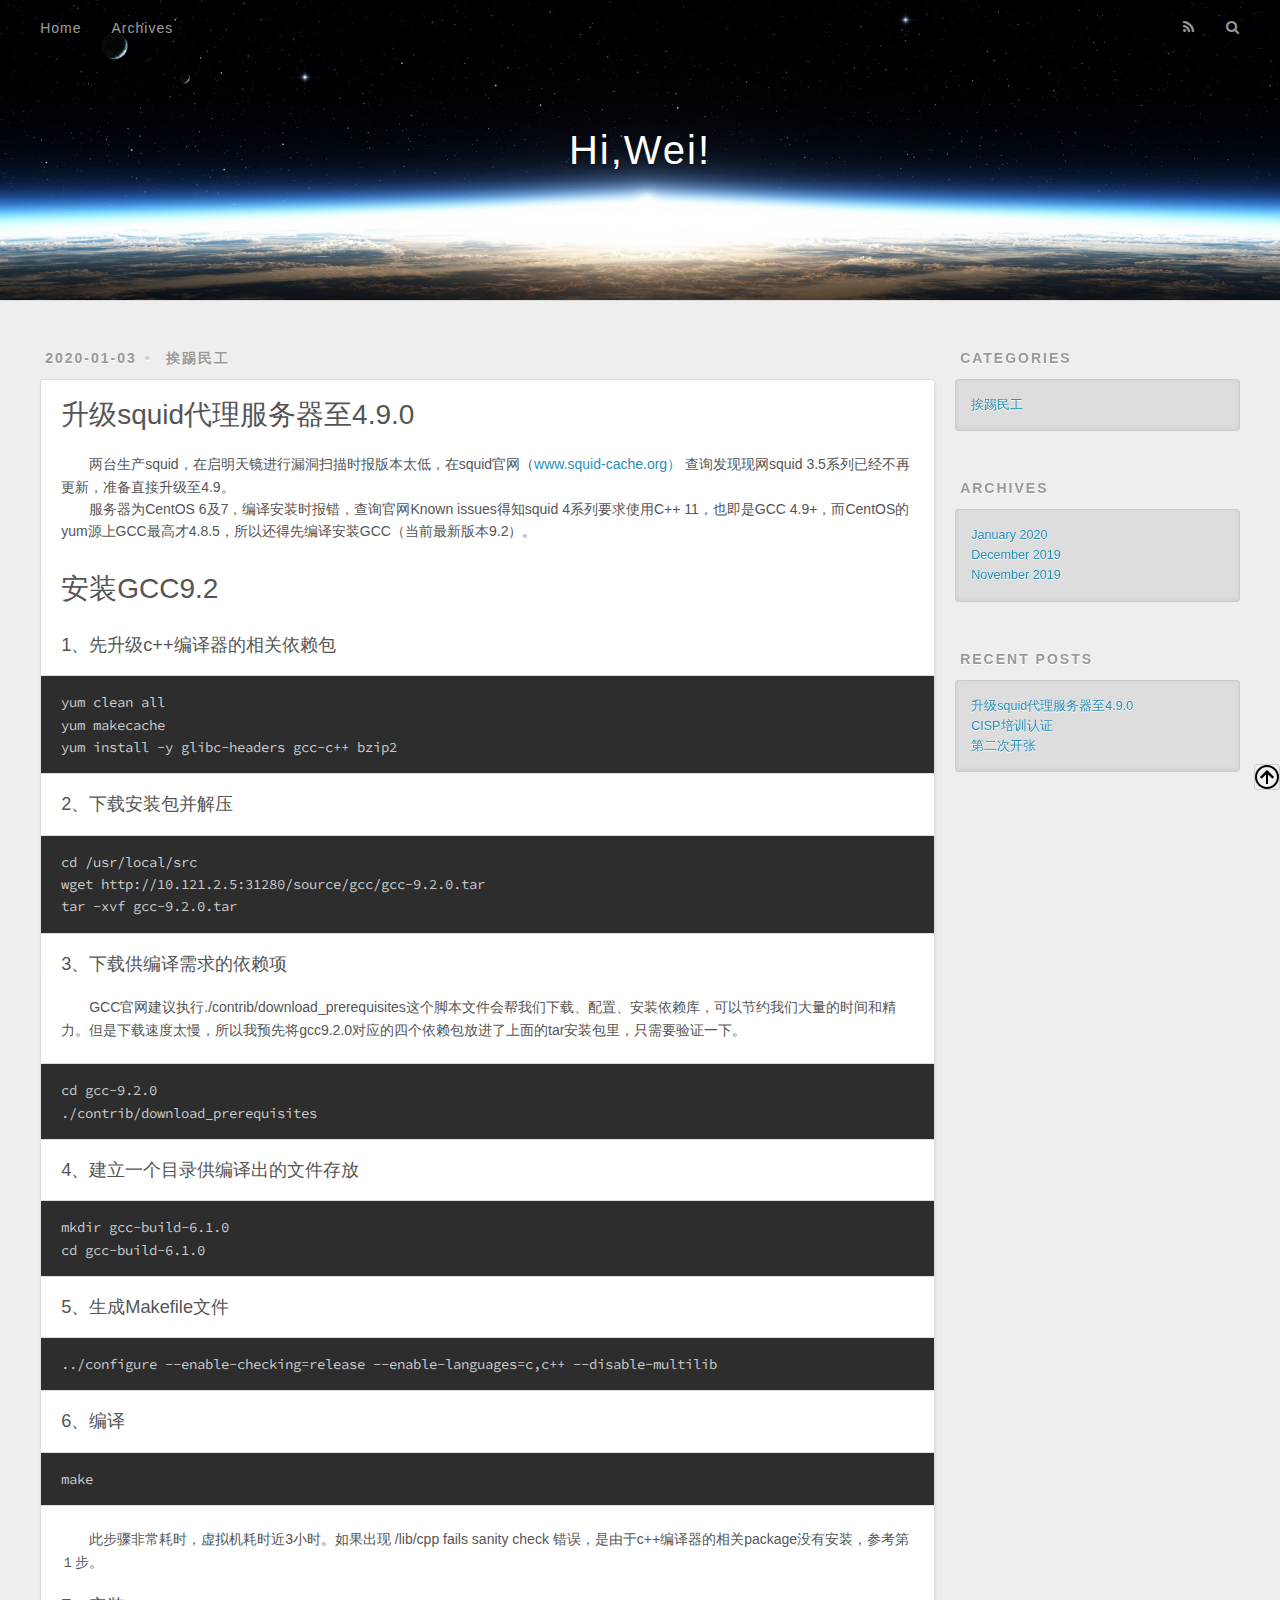
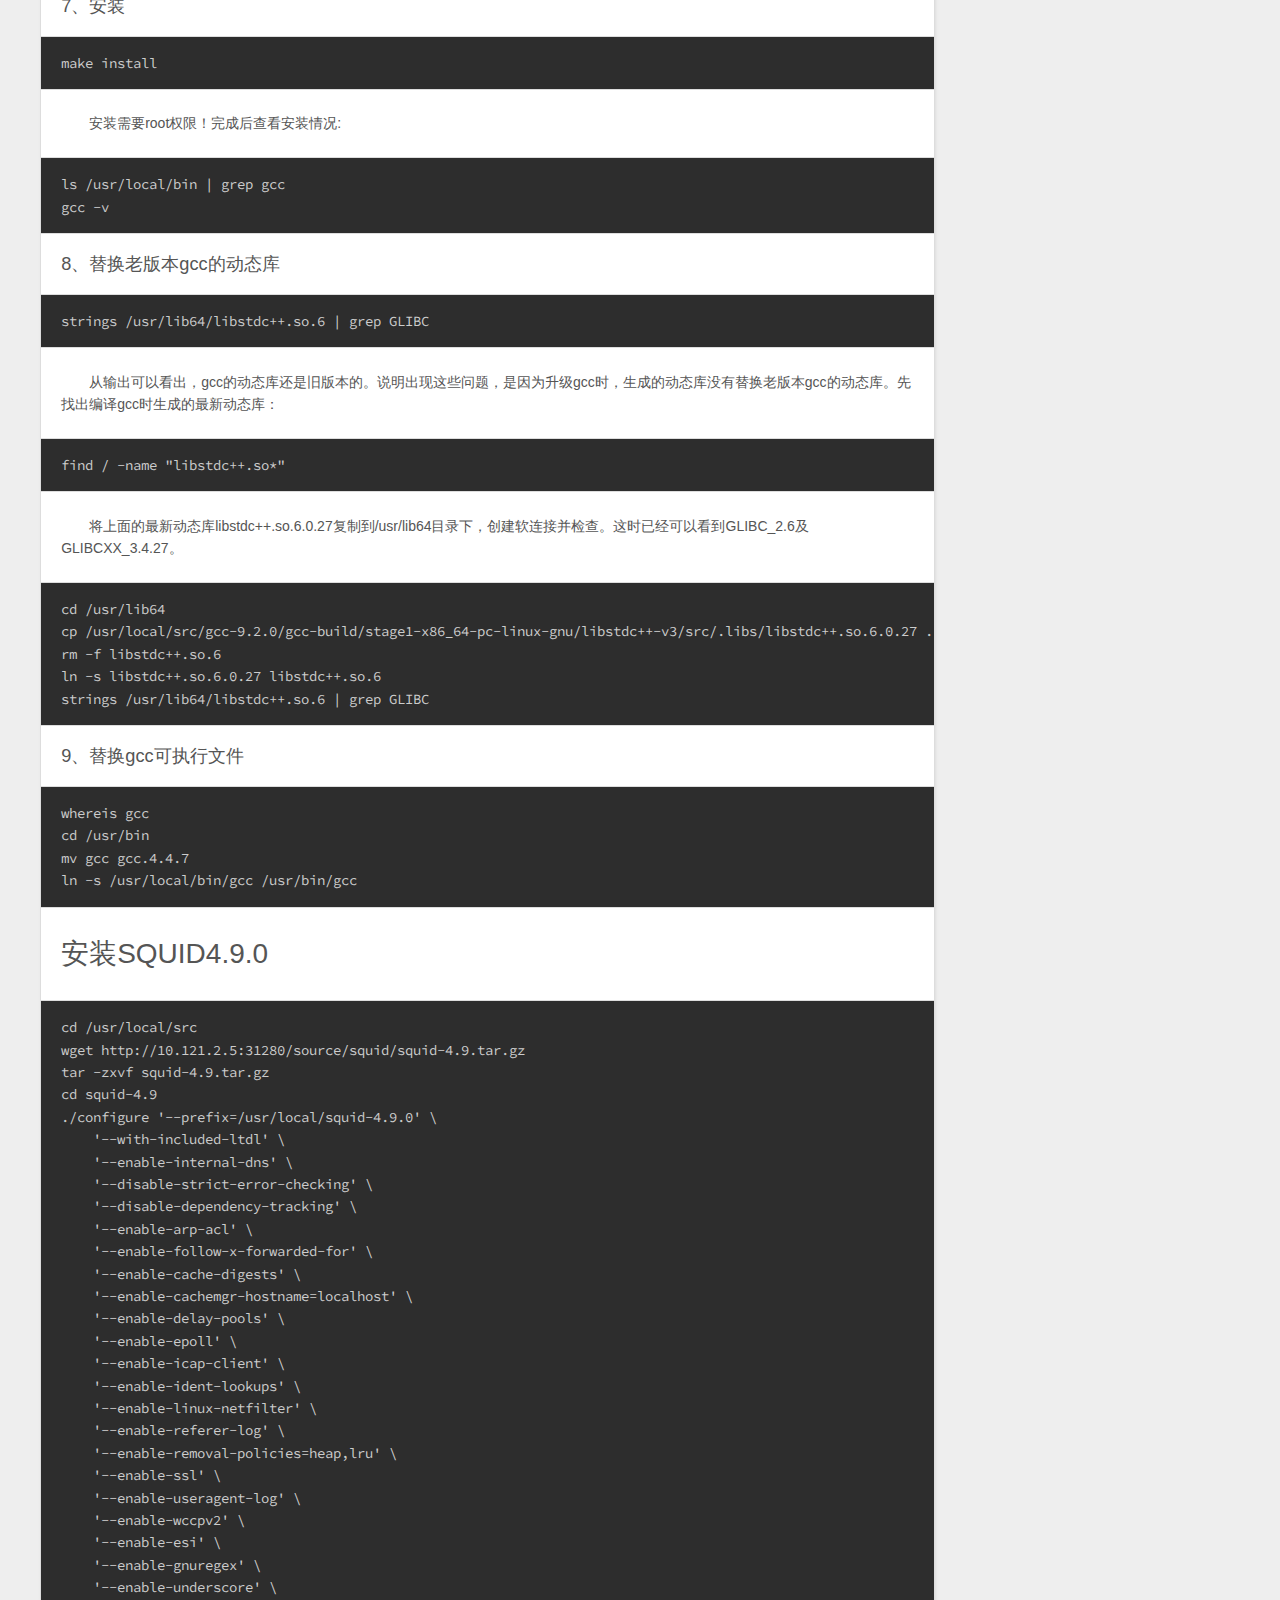
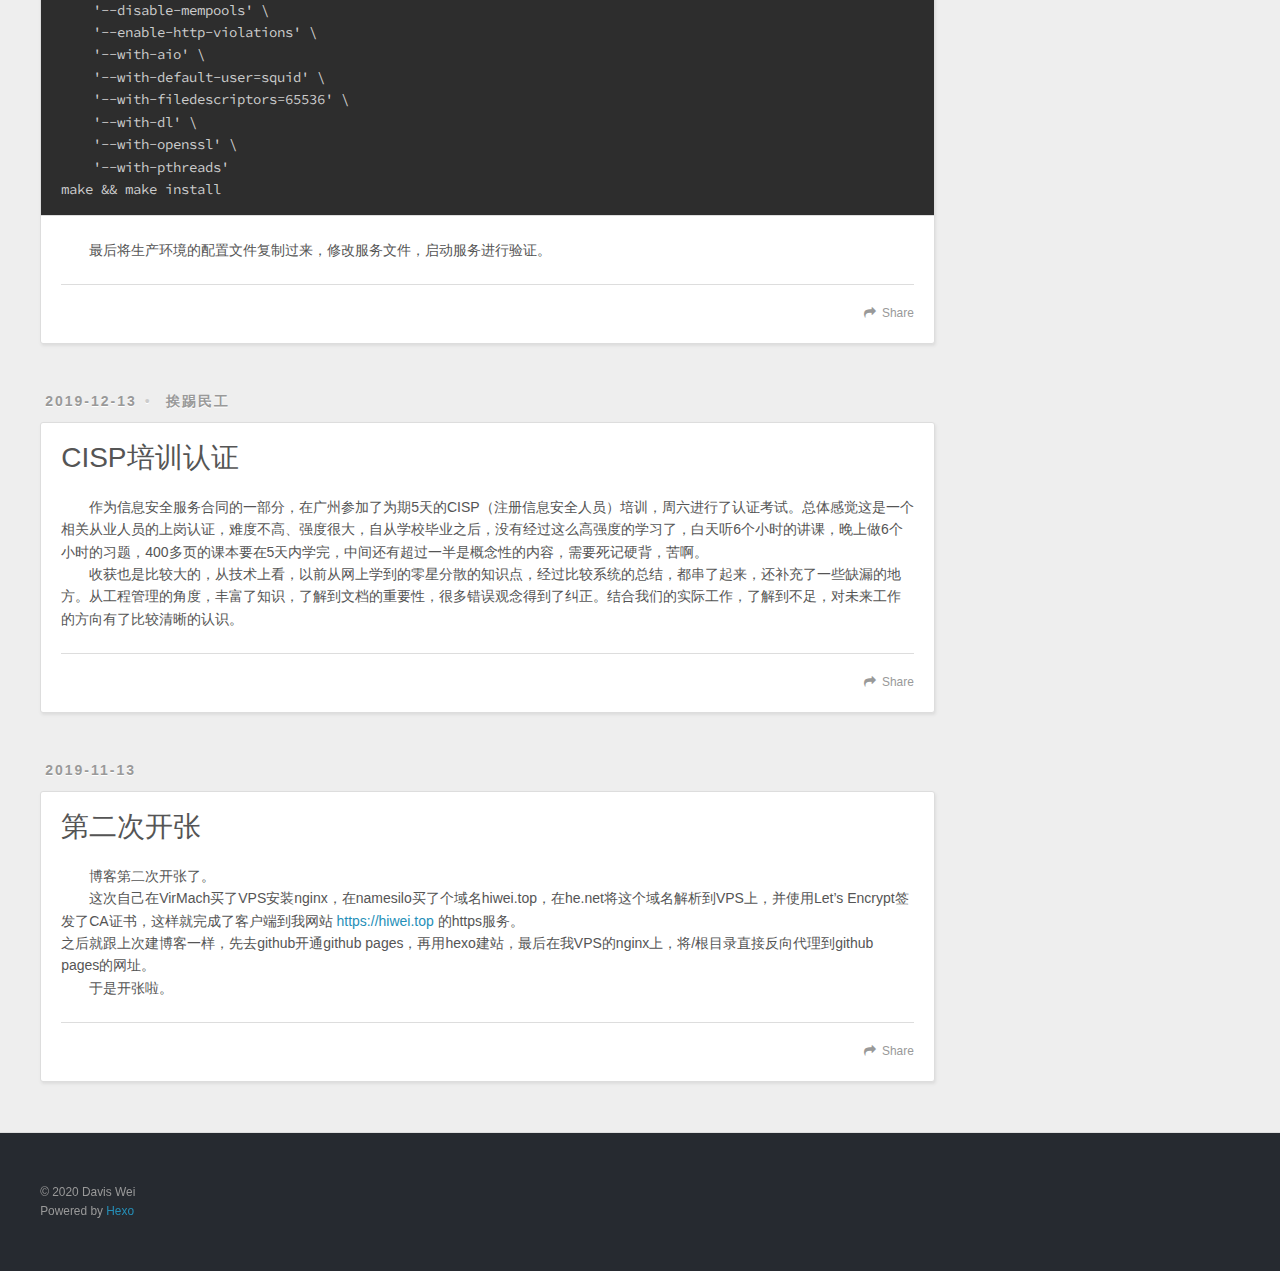
==== commit ad411ff4: "Site updated: 2020-01-06 15:20:24" ====
--- a/index.html
+++ b/index.html
@@ -90,7 +90,7 @@
         <p>　　两台生产squid，在启明天镜进行漏洞扫描时报版本太低，在squid官网（<a href="http://www.squid-cache.org）" target="_blank" rel="noopener">www.squid-cache.org）</a> 查询发现现网squid 3.5系列已经不再更新，准备直接升级至4.9。<br>　　服务器为CentOS 6及7，编译安装时报错，查询官网Known issues得知squid 4系列要求使用C++ 11，也即是GCC 4.9+，而CentOS的yum源上GCC最高才4.8.5，所以还得先编译安装GCC（当前最新版本9.2）。</p>
 <h1 id="安装GCC9-2"><a href="#安装GCC9-2" class="headerlink" title="安装GCC9.2"></a>安装GCC9.2</h1><h3 id="1、先升级c-编译器的相关依赖包"><a href="#1、先升级c-编译器的相关依赖包" class="headerlink" title="1、先升级c++编译器的相关依赖包"></a>1、先升级c++编译器的相关依赖包</h3><pre><code>yum clean all
 yum makecache
-yum install -y glibc-headers gcc-c++</code></pre><h3 id="2、下载安装包并解压"><a href="#2、下载安装包并解压" class="headerlink" title="2、下载安装包并解压"></a>2、下载安装包并解压</h3><pre><code>cd /usr/local/src
+yum install -y glibc-headers gcc-c++ bzip2</code></pre><h3 id="2、下载安装包并解压"><a href="#2、下载安装包并解压" class="headerlink" title="2、下载安装包并解压"></a>2、下载安装包并解压</h3><pre><code>cd /usr/local/src
 wget http://10.121.2.5:31280/source/gcc/gcc-9.2.0.tar
 tar -xvf gcc-9.2.0.tar</code></pre><h3 id="3、下载供编译需求的依赖项"><a href="#3、下载供编译需求的依赖项" class="headerlink" title="3、下载供编译需求的依赖项"></a>3、下载供编译需求的依赖项</h3><p>　　GCC官网建议执行./contrib/download_prerequisites这个脚本文件会帮我们下载、配置、安装依赖库，可以节约我们大量的时间和精力。但是下载速度太慢，所以我预先将gcc9.2.0对应的四个依赖包放进了上面的tar安装包里，只需要验证一下。</p>
 <pre><code>cd gcc-9.2.0
@@ -146,7 +146,7 @@
       
     </div>
     <footer class="article-footer">
-      <a data-url="https://hiwei.top/2020/01/03/%E5%8D%87%E7%BA%A7squid%E4%BB%A3%E7%90%86%E6%9C%8D%E5%8A%A1%E5%99%A8%E8%87%B34-9-0/" data-id="ck4xrpvhk0002kk3l009tc5kp" class="article-share-link">Share</a>
+      <a data-url="https://hiwei.top/2020/01/03/%E5%8D%87%E7%BA%A7squid%E4%BB%A3%E7%90%86%E6%9C%8D%E5%8A%A1%E5%99%A8%E8%87%B34-9-0/" data-id="ck524832w0000nj3laovr4jgh" class="article-share-link">Share</a>
       
       
     </footer>
@@ -187,7 +187,7 @@
       
     </div>
     <footer class="article-footer">
-      <a data-url="https://hiwei.top/2019/12/13/CISP%E5%9F%B9%E8%AE%AD%E8%AE%A4%E8%AF%81/" data-id="ck4xrpvh70001kk3lhka96u69" class="article-share-link">Share</a>
+      <a data-url="https://hiwei.top/2019/12/13/CISP%E5%9F%B9%E8%AE%AD%E8%AE%A4%E8%AF%81/" data-id="ck524833x0001nj3l60rebmx0" class="article-share-link">Share</a>
       
       
     </footer>
@@ -224,7 +224,7 @@
       
     </div>
     <footer class="article-footer">
-      <a data-url="https://hiwei.top/2019/11/13/%E7%AC%AC%E4%BA%8C%E6%AC%A1%E5%BC%80%E5%BC%A0/" data-id="ck4xrpvgg0000kk3lfq81272o" class="article-share-link">Share</a>
+      <a data-url="https://hiwei.top/2019/11/13/%E7%AC%AC%E4%BA%8C%E6%AC%A1%E5%BC%80%E5%BC%A0/" data-id="ck524834k0003nj3lcxbn6r3v" class="article-share-link">Share</a>
       
       
     </footer>
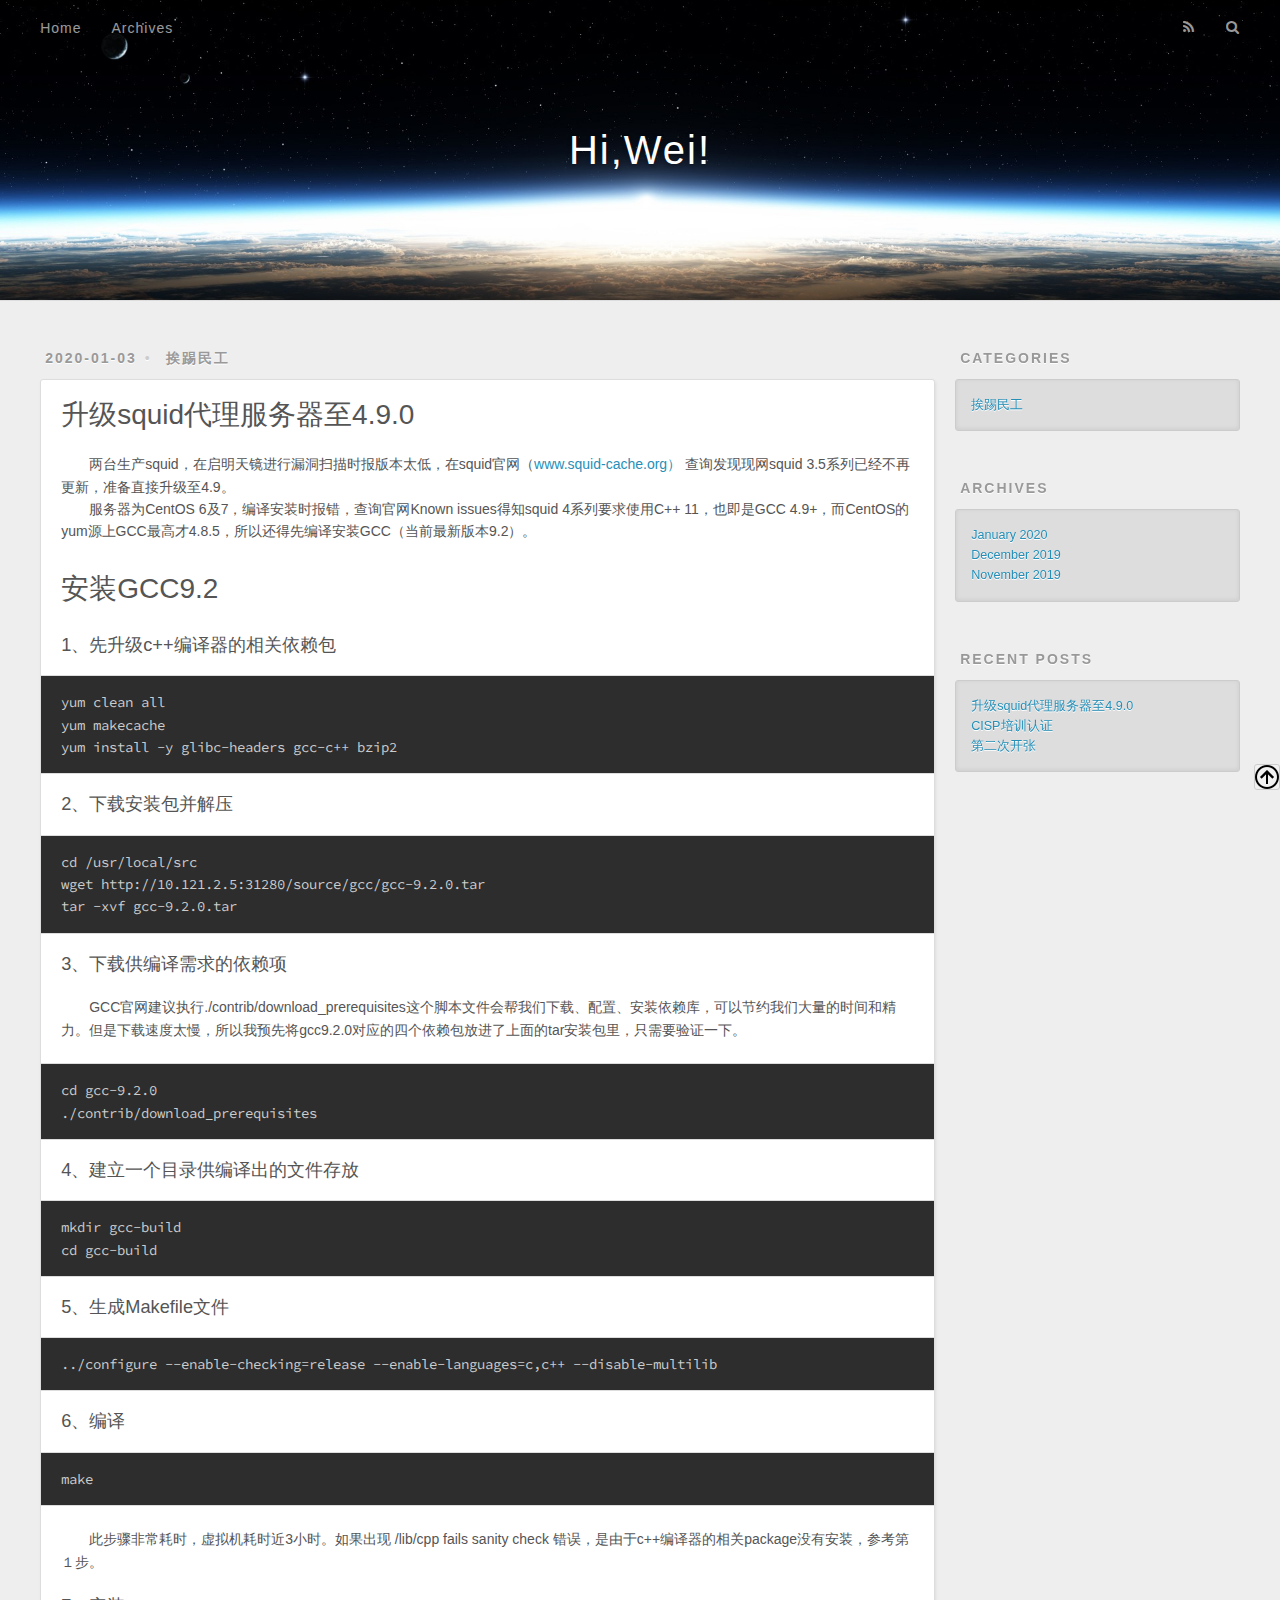
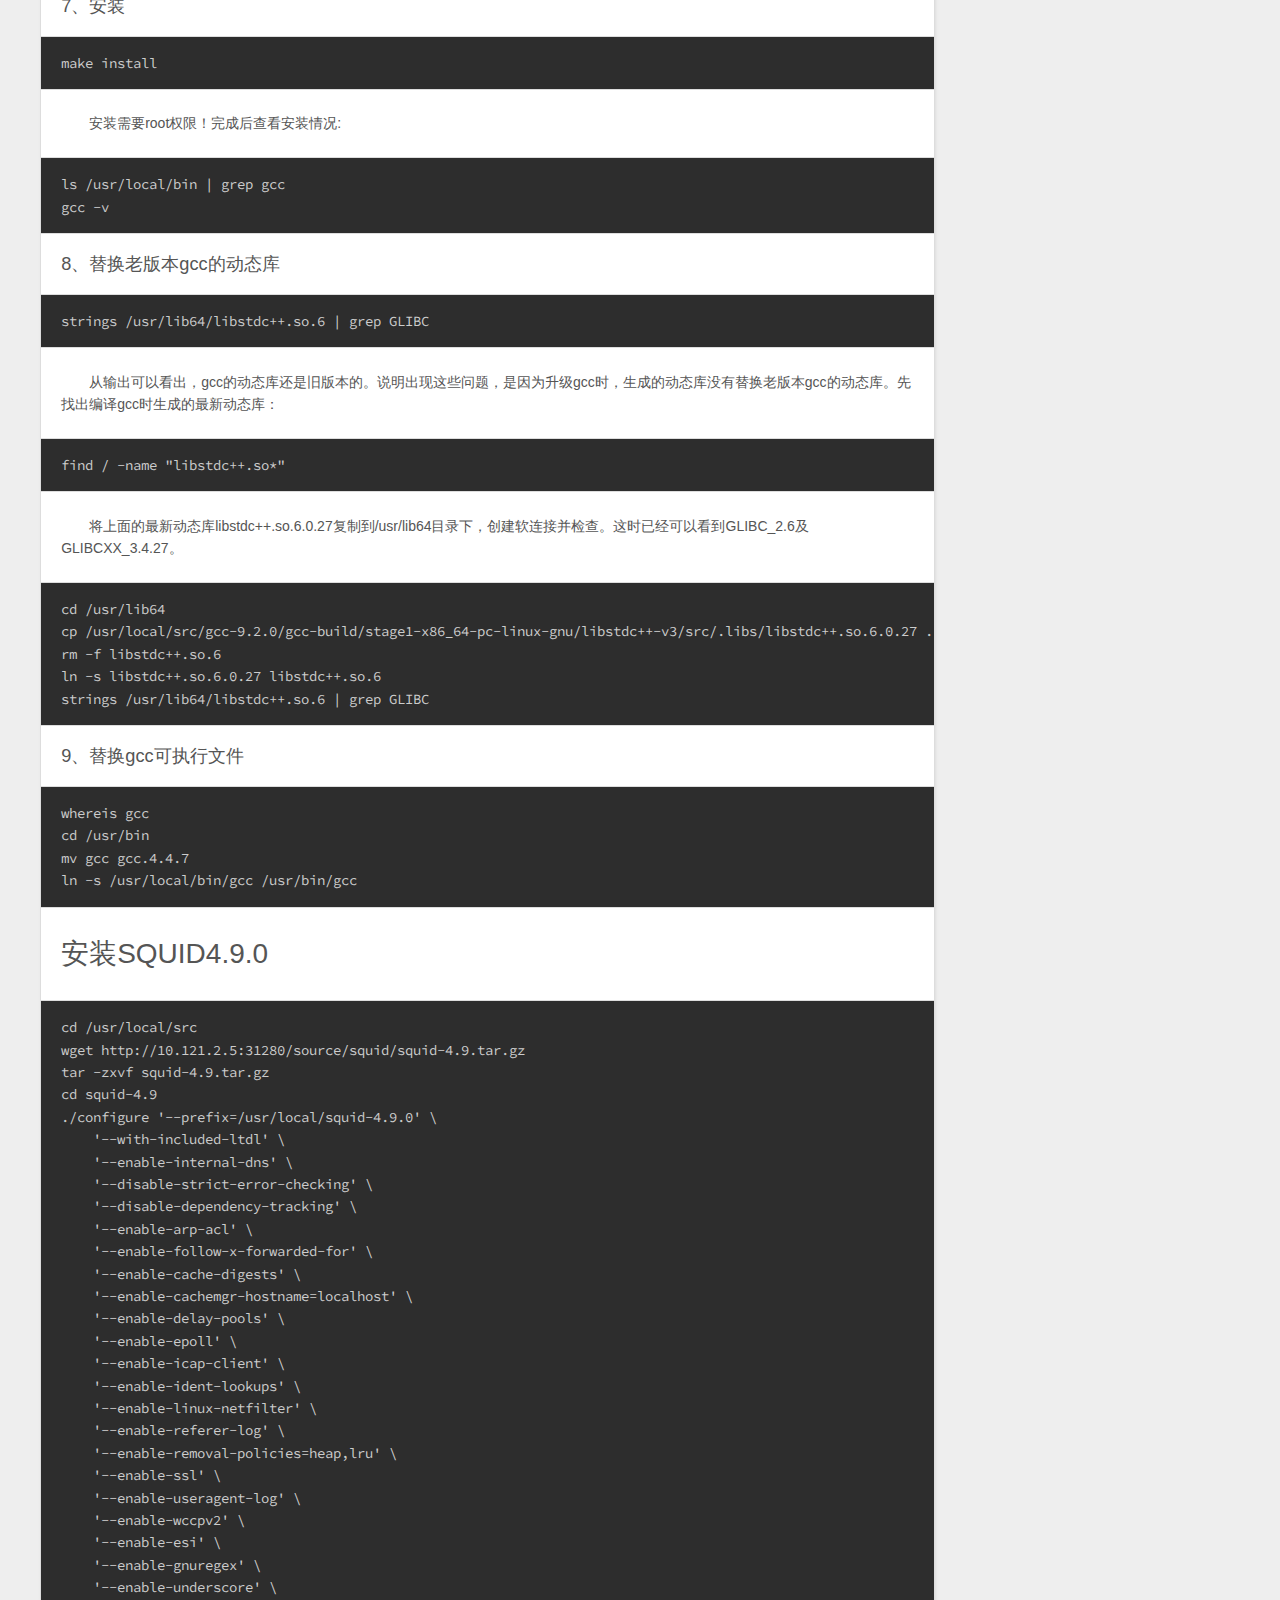
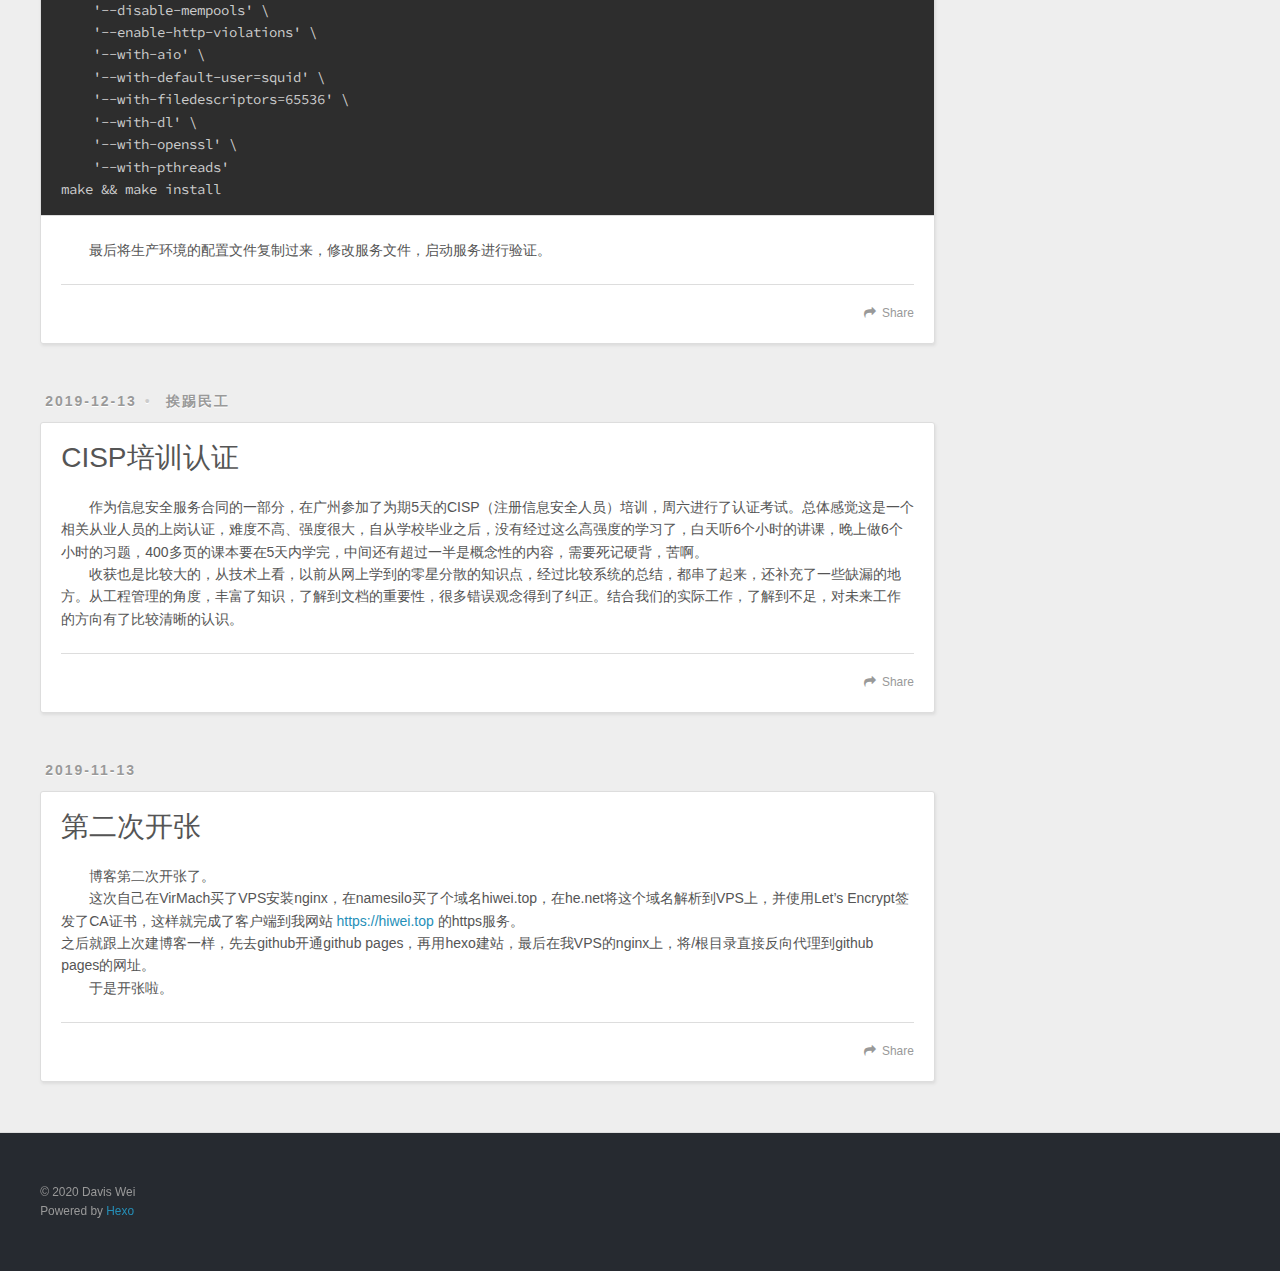
==== commit 59d2b6df: "Site updated: 2020-01-07 08:44:32" ====
--- a/index.html
+++ b/index.html
@@ -94,8 +94,8 @@
 wget http://10.121.2.5:31280/source/gcc/gcc-9.2.0.tar
 tar -xvf gcc-9.2.0.tar</code></pre><h3 id="3、下载供编译需求的依赖项"><a href="#3、下载供编译需求的依赖项" class="headerlink" title="3、下载供编译需求的依赖项"></a>3、下载供编译需求的依赖项</h3><p>　　GCC官网建议执行./contrib/download_prerequisites这个脚本文件会帮我们下载、配置、安装依赖库，可以节约我们大量的时间和精力。但是下载速度太慢，所以我预先将gcc9.2.0对应的四个依赖包放进了上面的tar安装包里，只需要验证一下。</p>
 <pre><code>cd gcc-9.2.0
-./contrib/download_prerequisites</code></pre><h3 id="4、建立一个目录供编译出的文件存放"><a href="#4、建立一个目录供编译出的文件存放" class="headerlink" title="4、建立一个目录供编译出的文件存放"></a>4、建立一个目录供编译出的文件存放</h3><pre><code>mkdir gcc-build-6.1.0
-cd gcc-build-6.1.0</code></pre><h3 id="5、生成Makefile文件"><a href="#5、生成Makefile文件" class="headerlink" title="5、生成Makefile文件"></a>5、生成Makefile文件</h3><pre><code>../configure --enable-checking=release --enable-languages=c,c++ --disable-multilib</code></pre><h3 id="6、编译"><a href="#6、编译" class="headerlink" title="6、编译"></a>6、编译</h3><pre><code>make </code></pre><p>　　此步骤非常耗时，虚拟机耗时近3小时。如果出现 /lib/cpp fails sanity check 错误，是由于c++编译器的相关package没有安装，参考第１步。</p>
+./contrib/download_prerequisites</code></pre><h3 id="4、建立一个目录供编译出的文件存放"><a href="#4、建立一个目录供编译出的文件存放" class="headerlink" title="4、建立一个目录供编译出的文件存放"></a>4、建立一个目录供编译出的文件存放</h3><pre><code>mkdir gcc-build
+cd gcc-build</code></pre><h3 id="5、生成Makefile文件"><a href="#5、生成Makefile文件" class="headerlink" title="5、生成Makefile文件"></a>5、生成Makefile文件</h3><pre><code>../configure --enable-checking=release --enable-languages=c,c++ --disable-multilib</code></pre><h3 id="6、编译"><a href="#6、编译" class="headerlink" title="6、编译"></a>6、编译</h3><pre><code>make </code></pre><p>　　此步骤非常耗时，虚拟机耗时近3小时。如果出现 /lib/cpp fails sanity check 错误，是由于c++编译器的相关package没有安装，参考第１步。</p>
 <h3 id="7、安装"><a href="#7、安装" class="headerlink" title="7、安装"></a>7、安装</h3><pre><code>make install</code></pre><p>　　安装需要root权限！完成后查看安装情况:</p>
 <pre><code>ls /usr/local/bin | grep gcc
 gcc -v</code></pre><h3 id="8、替换老版本gcc的动态库"><a href="#8、替换老版本gcc的动态库" class="headerlink" title="8、替换老版本gcc的动态库"></a>8、替换老版本gcc的动态库</h3><pre><code>strings /usr/lib64/libstdc++.so.6 | grep GLIBC</code></pre><p>　　从输出可以看出，gcc的动态库还是旧版本的。说明出现这些问题，是因为升级gcc时，生成的动态库没有替换老版本gcc的动态库。先找出编译gcc时生成的最新动态库：</p>
